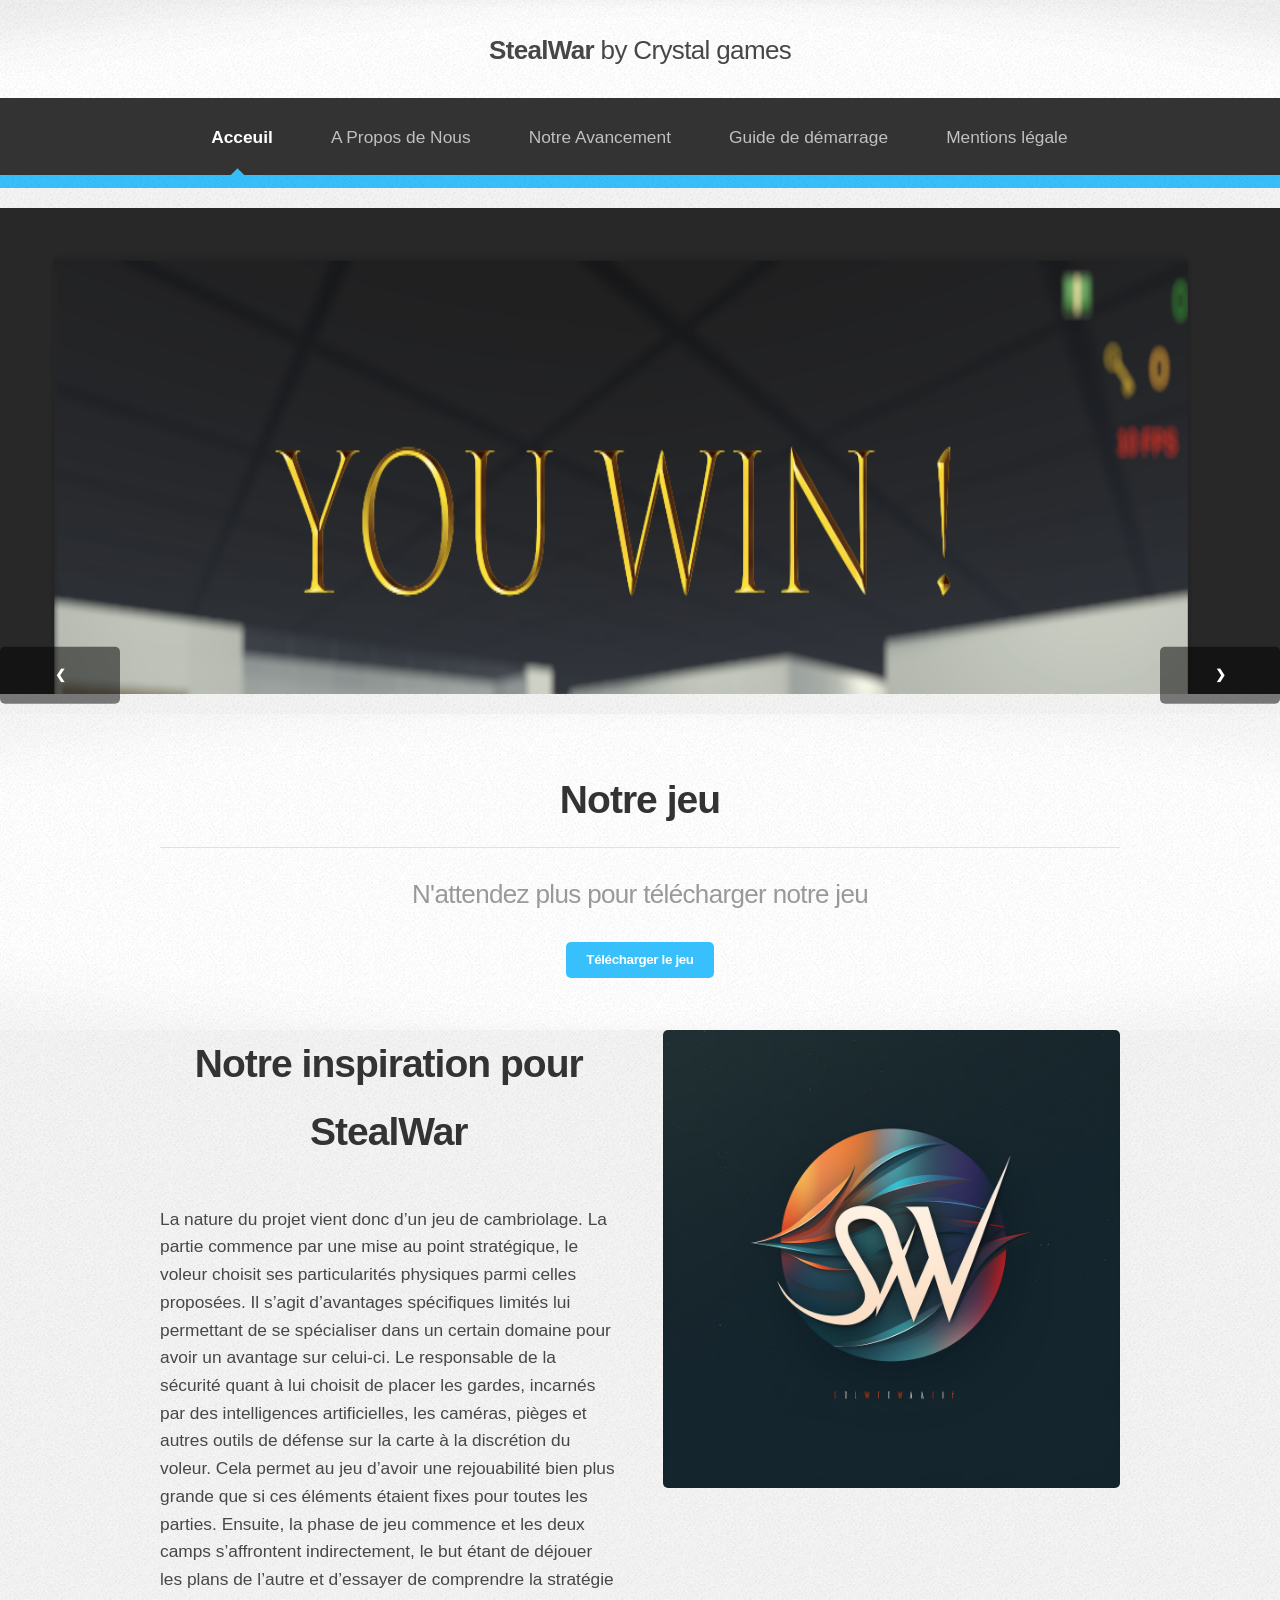
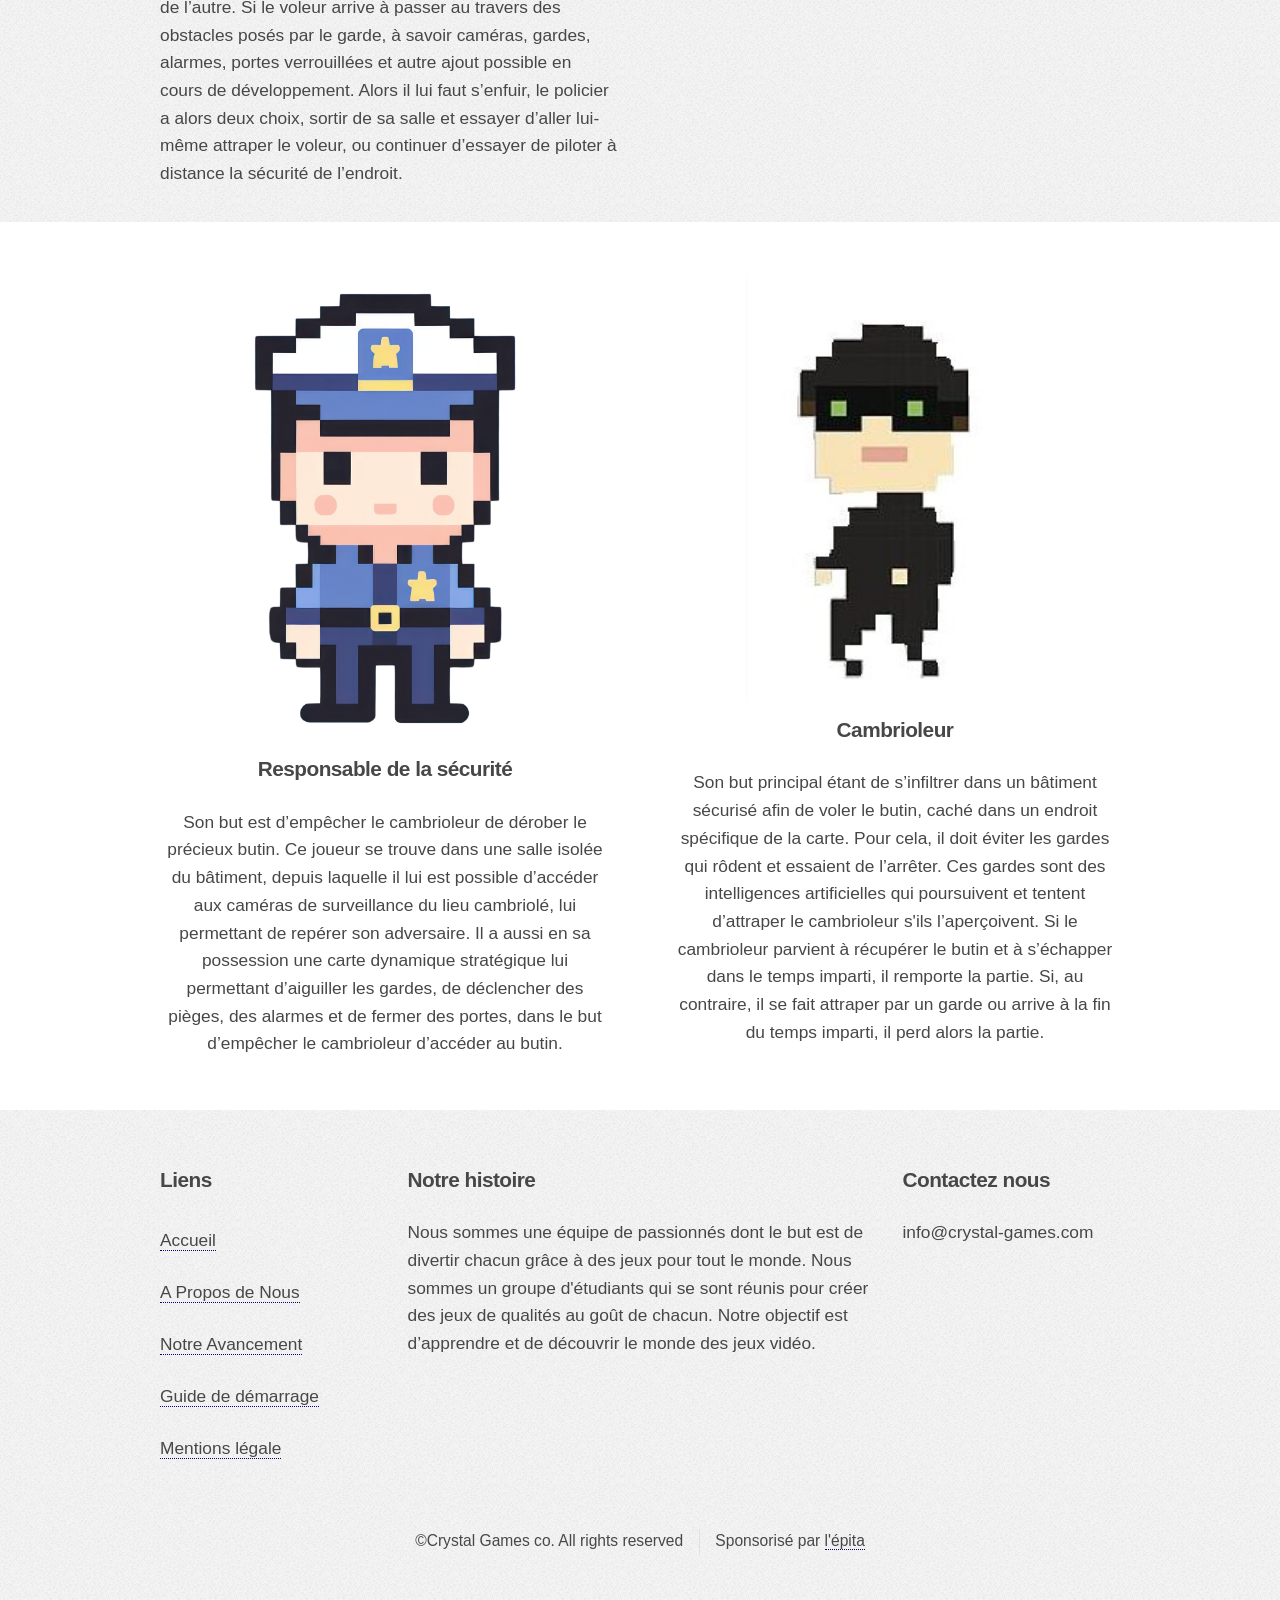
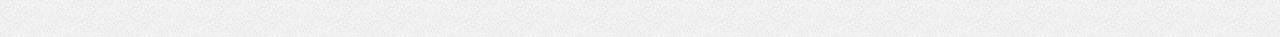
==== Site Stealwar/Site Stealwar/index.html @ a8983904 "vSoutenance2" ====
<!DOCTYPE HTML>

<html>
	<head>
		<title>Crystal Games</title>
		<meta charset="utf-8" />
		<meta name="viewport" content="width=device-width, initial-scale=1, user-scalable=no" />
		<link rel="icon" type="images/logo.png" href=" images/logo.png">
		<link rel="stylesheet" href="assets/css/main.css" />
		<style>
			img {
				width: 300px; /* Définissez la largeur de l'image */
				height: auto; /* Laissez la hauteur automatique pour conserver les proportions */
			}
		</style>
	</head>
	<body class="is-preload">
		<div id="page-wrapper">

			<!-- Header -->
				<div id="header">

					<!-- Logo -->
						<h1><a href="index.html" id="logo">StealWar <em> by Crystal games</em></a></h1>

					<!-- Nav -->
						<nav id="nav">
							<ul>
								<li class="current"><a href="index.html">Acceuil</a></li>
								<li><a href="ProposDeNous.html">A Propos de Nous</a></li>
								<li><a href="Avancement.html">Notre Avancement</a></li>
								<li><a href="Reference.html">Guide de démarrage</a></li>
								<li><a href="no-sidebar.html">Mentions légale</a></li>
							</ul>
						</nav>

				</div>

			<!-- Banner-->

					<div class="carousel">
						<div class="carousel-inner">
							<img class="carousel-item" src="images/image.png" alt="Image 1">
							<img class="carousel-item" src="images/image2.png" alt="Image 2">
							<img class="carousel-item" src="images/image3.jpeg" alt="Image 3">
							<img class="carousel-item" src="images/banner.jpg" alt="Image 4">
						</div>
						<button class="prev" onclick="prevSlide()">❮</button>
						<button class="next" onclick="nextSlide()">❯</button>
					</div>

					<script>
						let currentIndex = 0;

						function nextSlide() {
							const carousel = document.querySelector('.carousel-inner');
							const numSlides = carousel.children.length;
							currentIndex = (currentIndex + 1) % numSlides;
							carousel.style.transform = `translateX(${-currentIndex * 100}%)`;
						}

						function prevSlide() {
							const carousel = document.querySelector('.carousel-inner');
							const numSlides = carousel.children.length;
							currentIndex = (currentIndex - 1 + numSlides) % numSlides;
							carousel.style.transform = `translateX(${-currentIndex * 100}%)`;
						}
					</script>

			<!-- Gigantic Heading -->
			<section class="wrapper style2">
				<div class="container">
					<header class="major">
						<h2>Notre jeu</h2>
						<p>N'attendez plus pour télécharger notre jeu
						</p>
						<a href="https://www.mediafire.com/file/53910b0xdrhl4zc/StealWar.zip/file" download>  <!-- Ici faut mettre le chemin de notre fichier  -->
							<button type="button" title="Télécharger le jeu">
								<i class="fa fa-download"></i> Télécharger le jeu
							</button>
						</a>
					</header>
				</div>
			</section>
			<section id="one" class="main style1">
			<div class="container">
				<div class="row gtr-150">
					<div class="col-6 col-12-medium">
						<header class="major">
							<h2>Notre inspiration pour<br />
								StealWar</h2>
						</header>
						<p>La nature du projet vient donc d’un jeu de cambriolage. La partie commence par une mise au point stratégique, le voleur choisit ses particularités physiques parmi celles proposées. Il s’agit d’avantages spécifiques limités lui permettant de se spécialiser dans un certain domaine pour avoir un avantage sur celui-ci. Le responsable de la sécurité quant à lui choisit de placer les gardes, incarnés par des intelligences artificielles, les caméras, pièges et autres outils de défense sur la carte à la discrétion du voleur. Cela permet au jeu d’avoir une rejouabilité bien plus grande que si ces éléments étaient fixes pour toutes les parties. Ensuite, la phase de jeu commence et les deux camps s’affrontent indirectement, le but étant de déjouer les plans de l’autre et d’essayer de comprendre la stratégie de l’autre. Si le voleur arrive à passer au travers des obstacles posés par le garde, à savoir caméras, gardes, alarmes, portes verrouillées et autre ajout possible en cours de développement. Alors il lui faut s’enfuir, le policier a alors deux choix, sortir de sa salle et essayer d’aller lui-même attraper le voleur, ou continuer d’essayer de piloter à distance la sécurité de l’endroit.
						</p>
					</div>
					<div class="col-6 col-12-medium imp-medium">
						<span class="image fit"><img src="images/logo1.png" alt="" /></span>
					</div>
				</div>
			</div>
		</section>
			<!-- Highlights -->
				<section class="wrapper style1">
					<div class="container">
						<div class="row gtr-200">

							<section class="col-6 col-6-narrower">
								<div class="box highlight">
									<i><span class="image"><img src="images/cop.png" alt="" /></span></i>
									<h3>Responsable de la sécurité</h3>
									<p>Son but est d’empêcher le cambrioleur de dérober le précieux butin. Ce joueur se trouve dans une salle isolée du bâtiment, depuis laquelle il lui est possible d’accéder aux caméras de surveillance du lieu cambriolé, lui permettant de repérer son adversaire. Il a aussi en sa possession une carte dynamique stratégique lui permettant d’aiguiller les gardes, de déclencher des pièges, des alarmes et de fermer des portes, dans le but d’empêcher le cambrioleur d’accéder au butin.</p>
								</div>
							</section>
							<section class="col-6 col-6-narrower">
								<div class="box highlight">
									<i><span class="image"><img src="images/robber.jpg" alt="" /></span></i>
									<h3>Cambrioleur</h3>
									<p>Son but principal étant de s’infiltrer dans un bâtiment sécurisé afin de voler le butin, caché dans un endroit spécifique de la carte. Pour cela, il doit éviter les gardes qui rôdent et essaient de l’arrêter. Ces gardes sont des intelligences artificielles qui poursuivent et tentent d’attraper le cambrioleur s'ils l’aperçoivent. Si le cambrioleur parvient à récupérer le butin et à s’échapper dans le temps imparti, il remporte la partie. Si, au contraire, il se fait attraper par un garde ou arrive à la fin du temps imparti, il perd alors la partie.</p>
								</div>
							</section>
						</div>
					</div>
				</section>


			<!-- Footer -->
				<div id="footer">
					<div class="container">
						<div class="row">
							<section class="col-3 col-6-narrower col-12-mobilep">
								<h3>Liens</h3>
								<ul class="links">
									<li class="current"><a href="index.html">Accueil</a></li>
									<li><a href="ProposDeNous.html">A Propos de Nous</a></li>
									<li><a href="Avancement.html">Notre Avancement</a></li>
									<li><a href="Reference.html">Guide de démarrage</a></li>
									<li><a href="no-sidebar.html">Mentions légale</a></li>
								</ul>
							</section>
							<section class="col-6 col-12-narrower">
								<h3>Notre histoire</h3>
								<div>
									Nous sommes une équipe de passionnés dont le but est de divertir chacun grâce à des jeux pour tout le monde. Nous sommes un groupe d'étudiants qui se sont réunis pour créer des jeux de qualités au goût de chacun. Notre objectif est d’apprendre et de découvrir le monde des jeux vidéo.
								</div>
							</section>
							<section class="col-3 col-6-narrower col-12-mobilep">
								<h3>Contactez nous</h3>
								<div>
									<p2>info@crystal-games.com</p2>
								</div>
								<!-- Icons -->
								<div>
								<ul class="icons">
									<li><a href="#" class="icon brands fa-instagram"><span class="label">Instagram</span></a></li>
									<li><a href="#" class="icon brands fa-github"><span class="label">GitHub</span></a></li>
									<li><a href="#" class="icon brands fa-linkedin-in"><span class="label">LinkedIn</span></a></li>
								</ul>
								</div>
							</section>
						</div>
					</div>



					<!-- Copyright -->
						<div class="copyright">
							<ul class="menu">
								<li>&copy;Crystal Games co. All rights reserved</li><li>Sponsorisé par <a href="https://www.epita.fr/">l'épita</a></li>
							</ul>
						</div>

				</div>

		</div>

		<!-- Scripts -->
			<script src="assets/js/jquery.min.js"></script>
			<script src="assets/js/jquery.dropotron.min.js"></script>
			<script src="assets/js/browser.min.js"></script>
			<script src="assets/js/breakpoints.min.js"></script>
			<script src="assets/js/util.js"></script>
			<script src="assets/js/main.js"></script>

	</body>
</html>
---- Site Stealwar/Site Stealwar/assets/css/main.css ----
@import url("fontawesome-all.min.css");
@import url("https://fonts.googleapis.com/css?family=Source+Sans+Pro:300,300italic,600,600italic");

/*
	Arcana by HTML5 UP
	html5up.net | @ajlkn
	Free for personal and commercial use under the CCA 3.0 license (html5up.net/license)
*/

html, body, div, span, applet, object,
iframe, h1, h2, h3, h4, h5, h6, p, blockquote,
pre, a, abbr, acronym, address, big, cite,
code, del, dfn, em, img, ins, kbd, q, s, samp,
small, strike, strong, sub, sup, tt, var, b,
u, i, center, dl, dt, dd, ol, ul, li, fieldset,
form, label, legend, table, caption, tbody,
tfoot, thead, tr, th, td, article, aside,
canvas, details, embed, figure, figcaption,
footer, header, hgroup, menu, nav, output, ruby,
section, summary, time, mark, audio, video {
	margin: 0;
	padding: 0;
	border: 0;
	font-size: 100%;
	font: inherit;
	vertical-align: baseline;}

article, aside, details, figcaption, figure,
footer, header, hgroup, menu, nav, section {
	display: block;}

body {
	line-height: 1;
}

ol, ul {
	list-style: none;
}

blockquote, q {
	quotes: none;
}

	blockquote:before, blockquote:after, q:before, q:after {
		content: '';
		content: none;
	}

table {
	border-collapse: collapse;
	border-spacing: 0;
}

body {
	-webkit-text-size-adjust: none;
}

mark {
	background-color: transparent;
	color: inherit;
}

input::-moz-focus-inner {
	border: 0;
	padding: 0;
}

input, select, textarea {
	-moz-appearance: none;
	-webkit-appearance: none;
	-ms-appearance: none;
	appearance: none;
}

/* Basic */

	html {
		box-sizing: border-box;
	}

	*, *:before, *:after {
		box-sizing: inherit;
	}

	body {
		background: #f7f7f7 url("images/bg01.png");
	}

		body.is-preload *, body.is-preload *:before, body.is-preload *:after {
			-moz-animation: none !important;
			-webkit-animation: none !important;
			-ms-animation: none !important;
			animation: none !important;
			-moz-transition: none !important;
			-webkit-transition: none !important;
			-ms-transition: none !important;
			transition: none !important;
		}

	body, input, select, textarea {
		color: #474747;
		font-family: 'Source Sans Pro', sans-serif;
		font-size: 16pt;
		font-weight: 300;
		line-height: 1.65em;
	}

	a {
		-moz-transition: color 0.2s ease-in-out, border-color 0.2s ease-in-out, opacity 0.2s ease-in-out;
		-webkit-transition: color 0.2s ease-in-out, border-color 0.2s ease-in-out, opacity 0.2s ease-in-out;
		-ms-transition: color 0.2s ease-in-out, border-color 0.2s ease-in-out, opacity 0.2s ease-in-out;
		transition: color 0.2s ease-in-out, border-color 0.2s ease-in-out, opacity 0.2s ease-in-out;
		color: #37c0fb;
		text-decoration: none;
		border-bottom: dotted 1px;
	}

		a:hover {
			color: #37c0fb;
			border-bottom-color: transparent;
		}

	strong, b {
		font-weight: 600;
	}

	em, i {
		font-style: italic;
	}

	p, ul, ol, dl, table, blockquote {
		margin: 0 0 2em 0;
	}

	h1, h2, h3, h4, h5, h6 {
		color: inherit;
		font-weight: 600;
		line-height: 1.75em;
		margin-bottom: 1em;
	}

		h1 a, h2 a, h3 a, h4 a, h5 a, h6 a {
			color: inherit;
			text-decoration: none;
		}

		h1 em, h2 em, h3 em, h4 em, h5 em, h6 em {
			font-style: normal;
			font-weight: 300;
		}

	h2 {
		font-size: 1.75em;
		letter-spacing: -0.025em;
	}

	h3 {
		font-size: 1.2em;
		letter-spacing: -0.025em;
	}

	sub {
		font-size: 0.8em;
		position: relative;
		top: 0.5em;
	}

	sup {
		font-size: 0.8em;
		position: relative;
		top: -0.5em;
	}

	hr {
		border-top: solid 1px #e0e0e0;
		border: 0;
		margin-bottom: 1.5em;
	}

	blockquote {
		border-left: solid 0.5em #e0e0e0;
		font-style: italic;
		padding: 1em 0 1em 2em;
	}

/* Container */

	.container {
		margin: 0 auto;
		max-width: 100%;
		width: 1400px;
	}

		@media screen and (max-width: 1680px) {

			.container {
				width: 1200px;
			}

		}

		@media screen and (max-width: 1280px) {

			.container {
				width: 960px;
			}

		}

		@media screen and (max-width: 980px) {

			.container {
				width: 95%;
			}

		}

		@media screen and (max-width: 840px) {

			.container {
				width: 95%;
			}

		}

		@media screen and (max-width: 736px) {

			.container {
				width: 90%;
			}

		}

		@media screen and (max-width: 480px) {

			.container {
				width: 100%;
			}

		}

/* Row */

	.row {
		display: flex;
		flex-wrap: wrap;
		box-sizing: border-box;
		align-items: stretch;
	}

		.row > * {
			box-sizing: border-box;
		}

		.row.gtr-uniform > * > :last-child {
			margin-bottom: 0;
		}

		.row.aln-left {
			justify-content: flex-start;
		}

		.row.aln-center {
			justify-content: center;
		}

		.row.aln-right {
			justify-content: flex-end;
		}

		.row.aln-top {
			align-items: flex-start;
		}

		.row.aln-middle {
			align-items: center;
		}

		.row.aln-bottom {
			align-items: flex-end;
		}

		.row > .imp {
			order: -1;
		}

		.row > .col-1 {
			width: 8.33333%;
		}

		.row > .off-1 {
			margin-left: 8.33333%;
		}

		.row > .col-2 {
			width: 16.66667%;
		}

		.row > .off-2 {
			margin-left: 16.66667%;
		}

		.row > .col-3 {
			width: 25%;
		}

		.row > .off-3 {
			margin-left: 25%;
		}

		.row > .col-4 {
			width: 33.33333%;
		}

		.row > .off-4 {
			margin-left: 33.33333%;
		}

		.row > .col-5 {
			width: 41.66667%;
		}

		.row > .off-5 {
			margin-left: 41.66667%;
		}

		.row > .col-6 {
			width: 50%;
		}

		.row > .off-6 {
			margin-left: 50%;
		}

		.row > .col-7 {
			width: 58.33333%;
		}

		.row > .off-7 {
			margin-left: 58.33333%;
		}

		.row > .col-8 {
			width: 66.66667%;
		}

		.row > .off-8 {
			margin-left: 66.66667%;
		}

		.row > .col-9 {
			width: 75%;
		}

		.row > .off-9 {
			margin-left: 75%;
		}

		.row > .col-10 {
			width: 83.33333%;
		}

		.row > .off-10 {
			margin-left: 83.33333%;
		}

		.row > .col-11 {
			width: 91.66667%;
		}

		.row > .off-11 {
			margin-left: 91.66667%;
		}

		.row > .col-12 {
			width: 100%;
		}

		.row > .off-12 {
			margin-left: 100%;
		}

		.row.gtr-0 {
			margin-top: 0px;
			margin-left: 0px;
		}

			.row.gtr-0 > * {
				padding: 0px 0 0 0px;
			}

			.row.gtr-0.gtr-uniform {
				margin-top: 0px;
			}

				.row.gtr-0.gtr-uniform > * {
					padding-top: 0px;
				}

		.row.gtr-25 {
			margin-top: -12.5px;
			margin-left: -12.5px;
		}

			.row.gtr-25 > * {
				padding: 12.5px 0 0 12.5px;
			}

			.row.gtr-25.gtr-uniform {
				margin-top: -12.5px;
			}

				.row.gtr-25.gtr-uniform > * {
					padding-top: 12.5px;
				}

		.row.gtr-50 {
			margin-top: -25px;
			margin-left: -25px;
		}

			.row.gtr-50 > * {
				padding: 25px 0 0 25px;
			}

			.row.gtr-50.gtr-uniform {
				margin-top: -25px;
			}

				.row.gtr-50.gtr-uniform > * {
					padding-top: 25px;
				}

		.row {
			margin-top: -50px;
			margin-left: -50px;
		}

			.row > * {
				padding: 50px 0 0 50px;
			}

			.row.gtr-uniform {
				margin-top: -50px;
			}

				.row.gtr-uniform > * {
					padding-top: 50px;
				}

		.row.gtr-150 {
			margin-top: -75px;
			margin-left: -75px;
		}

			.row.gtr-150 > * {
				padding: 75px 0 0 75px;
			}

			.row.gtr-150.gtr-uniform {
				margin-top: -75px;
			}

				.row.gtr-150.gtr-uniform > * {
					padding-top: 75px;
				}

		.row.gtr-200 {
			margin-top: -100px;
			margin-left: -100px;
		}

			.row.gtr-200 > * {
				padding: 100px 0 0 100px;
			}

			.row.gtr-200.gtr-uniform {
				margin-top: -100px;
			}

				.row.gtr-200.gtr-uniform > * {
					padding-top: 100px;
				}

		@media screen and (max-width: 1680px) {

			.row {
				display: flex;
				flex-wrap: wrap;
				box-sizing: border-box;
				align-items: stretch;
			}

				.row > * {
					box-sizing: border-box;
				}

				.row.gtr-uniform > * > :last-child {
					margin-bottom: 0;
				}

				.row.aln-left {
					justify-content: flex-start;
				}

				.row.aln-center {
					justify-content: center;
				}

				.row.aln-right {
					justify-content: flex-end;
				}

				.row.aln-top {
					align-items: flex-start;
				}

				.row.aln-middle {
					align-items: center;
				}

				.row.aln-bottom {
					align-items: flex-end;
				}

				.row > .imp-wide {
					order: -1;
				}

				.row > .col-1-wide {
					width: 8.33333%;
				}

				.row > .off-1-wide {
					margin-left: 8.33333%;
				}

				.row > .col-2-wide {
					width: 16.66667%;
				}

				.row > .off-2-wide {
					margin-left: 16.66667%;
				}

				.row > .col-3-wide {
					width: 25%;
				}

				.row > .off-3-wide {
					margin-left: 25%;
				}

				.row > .col-4-wide {
					width: 33.33333%;
				}

				.row > .off-4-wide {
					margin-left: 33.33333%;
				}

				.row > .col-5-wide {
					width: 41.66667%;
				}

				.row > .off-5-wide {
					margin-left: 41.66667%;
				}

				.row > .col-6-wide {
					width: 50%;
				}

				.row > .off-6-wide {
					margin-left: 50%;
				}

				.row > .col-7-wide {
					width: 58.33333%;
				}

				.row > .off-7-wide {
					margin-left: 58.33333%;
				}

				.row > .col-8-wide {
					width: 66.66667%;
				}

				.row > .off-8-wide {
					margin-left: 66.66667%;
				}

				.row > .col-9-wide {
					width: 75%;
				}

				.row > .off-9-wide {
					margin-left: 75%;
				}

				.row > .col-10-wide {
					width: 83.33333%;
				}

				.row > .off-10-wide {
					margin-left: 83.33333%;
				}

				.row > .col-11-wide {
					width: 91.66667%;
				}

				.row > .off-11-wide {
					margin-left: 91.66667%;
				}

				.row > .col-12-wide {
					width: 100%;
				}

				.row > .off-12-wide {
					margin-left: 100%;
				}

				.row.gtr-0 {
					margin-top: 0px;
					margin-left: 0px;
				}

					.row.gtr-0 > * {
						padding: 0px 0 0 0px;
					}

					.row.gtr-0.gtr-uniform {
						margin-top: 0px;
					}

						.row.gtr-0.gtr-uniform > * {
							padding-top: 0px;
						}

				.row.gtr-25 {
					margin-top: -10px;
					margin-left: -10px;
				}

					.row.gtr-25 > * {
						padding: 10px 0 0 10px;
					}

					.row.gtr-25.gtr-uniform {
						margin-top: -10px;
					}

						.row.gtr-25.gtr-uniform > * {
							padding-top: 10px;
						}

				.row.gtr-50 {
					margin-top: -20px;
					margin-left: -20px;
				}

					.row.gtr-50 > * {
						padding: 20px 0 0 20px;
					}

					.row.gtr-50.gtr-uniform {
						margin-top: -20px;
					}

						.row.gtr-50.gtr-uniform > * {
							padding-top: 20px;
						}

				.row {
					margin-top: -40px;
					margin-left: -40px;
				}

					.row > * {
						padding: 40px 0 0 40px;
					}

					.row.gtr-uniform {
						margin-top: -40px;
					}

						.row.gtr-uniform > * {
							padding-top: 40px;
						}

				.row.gtr-150 {
					margin-top: -60px;
					margin-left: -60px;
				}

					.row.gtr-150 > * {
						padding: 60px 0 0 60px;
					}

					.row.gtr-150.gtr-uniform {
						margin-top: -60px;
					}

						.row.gtr-150.gtr-uniform > * {
							padding-top: 60px;
						}

				.row.gtr-200 {
					margin-top: -80px;
					margin-left: -80px;
				}

					.row.gtr-200 > * {
						padding: 80px 0 0 80px;
					}

					.row.gtr-200.gtr-uniform {
						margin-top: -80px;
					}

						.row.gtr-200.gtr-uniform > * {
							padding-top: 80px;
						}

		}

		@media screen and (max-width: 1280px) {

			.row {
				display: flex;
				flex-wrap: wrap;
				box-sizing: border-box;
				align-items: stretch;
			}

				.row > * {
					box-sizing: border-box;
				}

				.row.gtr-uniform > * > :last-child {
					margin-bottom: 0;
				}

				.row.aln-left {
					justify-content: flex-start;
				}

				.row.aln-center {
					justify-content: center;
				}

				.row.aln-right {
					justify-content: flex-end;
				}

				.row.aln-top {
					align-items: flex-start;
				}

				.row.aln-middle {
					align-items: center;
				}

				.row.aln-bottom {
					align-items: flex-end;
				}

				.row > .imp-normal {
					order: -1;
				}

				.row > .col-1-normal {
					width: 8.33333%;
				}

				.row > .off-1-normal {
					margin-left: 8.33333%;
				}

				.row > .col-2-normal {
					width: 16.66667%;
				}

				.row > .off-2-normal {
					margin-left: 16.66667%;
				}

				.row > .col-3-normal {
					width: 25%;
				}

				.row > .off-3-normal {
					margin-left: 25%;
				}

				.row > .col-4-normal {
					width: 33.33333%;
				}

				.row > .off-4-normal {
					margin-left: 33.33333%;
				}

				.row > .col-5-normal {
					width: 41.66667%;
				}

				.row > .off-5-normal {
					margin-left: 41.66667%;
				}

				.row > .col-6-normal {
					width: 50%;
				}

				.row > .off-6-normal {
					margin-left: 50%;
				}

				.row > .col-7-normal {
					width: 58.33333%;
				}

				.row > .off-7-normal {
					margin-left: 58.33333%;
				}

				.row > .col-8-normal {
					width: 66.66667%;
				}

				.row > .off-8-normal {
					margin-left: 66.66667%;
				}

				.row > .col-9-normal {
					width: 75%;
				}

				.row > .off-9-normal {
					margin-left: 75%;
				}

				.row > .col-10-normal {
					width: 83.33333%;
				}

				.row > .off-10-normal {
					margin-left: 83.33333%;
				}

				.row > .col-11-normal {
					width: 91.66667%;
				}

				.row > .off-11-normal {
					margin-left: 91.66667%;
				}

				.row > .col-12-normal {
					width: 100%;
				}

				.row > .off-12-normal {
					margin-left: 100%;
				}

				.row.gtr-0 {
					margin-top: 0px;
					margin-left: 0px;
				}

					.row.gtr-0 > * {
						padding: 0px 0 0 0px;
					}

					.row.gtr-0.gtr-uniform {
						margin-top: 0px;
					}

						.row.gtr-0.gtr-uniform > * {
							padding-top: 0px;
						}

				.row.gtr-25 {
					margin-top: -7.5px;
					margin-left: -7.5px;
				}

					.row.gtr-25 > * {
						padding: 7.5px 0 0 7.5px;
					}

					.row.gtr-25.gtr-uniform {
						margin-top: -7.5px;
					}

						.row.gtr-25.gtr-uniform > * {
							padding-top: 7.5px;
						}

				.row.gtr-50 {
					margin-top: -15px;
					margin-left: -15px;
				}

					.row.gtr-50 > * {
						padding: 15px 0 0 15px;
					}

					.row.gtr-50.gtr-uniform {
						margin-top: -15px;
					}

						.row.gtr-50.gtr-uniform > * {
							padding-top: 15px;
						}

				.row {
					margin-top: -30px;
					margin-left: -30px;
				}

					.row > * {
						padding: 30px 0 0 30px;
					}

					.row.gtr-uniform {
						margin-top: -30px;
					}

						.row.gtr-uniform > * {
							padding-top: 30px;
						}

				.row.gtr-150 {
					margin-top: -45px;
					margin-left: -45px;
				}

					.row.gtr-150 > * {
						padding: 45px 0 0 45px;
					}

					.row.gtr-150.gtr-uniform {
						margin-top: -45px;
					}

						.row.gtr-150.gtr-uniform > * {
							padding-top: 45px;
						}

				.row.gtr-200 {
					margin-top: -60px;
					margin-left: -60px;
				}

					.row.gtr-200 > * {
						padding: 60px 0 0 60px;
					}

					.row.gtr-200.gtr-uniform {
						margin-top: -60px;
					}

						.row.gtr-200.gtr-uniform > * {
							padding-top: 60px;
						}

		}

		@media screen and (max-width: 980px) {

			.row {
				display: flex;
				flex-wrap: wrap;
				box-sizing: border-box;
				align-items: stretch;
			}

				.row > * {
					box-sizing: border-box;
				}

				.row.gtr-uniform > * > :last-child {
					margin-bottom: 0;
				}

				.row.aln-left {
					justify-content: flex-start;
				}

				.row.aln-center {
					justify-content: center;
				}

				.row.aln-right {
					justify-content: flex-end;
				}

				.row.aln-top {
					align-items: flex-start;
				}

				.row.aln-middle {
					align-items: center;
				}

				.row.aln-bottom {
					align-items: flex-end;
				}

				.row > .imp-narrow {
					order: -1;
				}

				.row > .col-1-narrow {
					width: 8.33333%;
				}

				.row > .off-1-narrow {
					margin-left: 8.33333%;
				}

				.row > .col-2-narrow {
					width: 16.66667%;
				}

				.row > .off-2-narrow {
					margin-left: 16.66667%;
				}

				.row > .col-3-narrow {
					width: 25%;
				}

				.row > .off-3-narrow {
					margin-left: 25%;
				}

				.row > .col-4-narrow {
					width: 33.33333%;
				}

				.row > .off-4-narrow {
					margin-left: 33.33333%;
				}

				.row > .col-5-narrow {
					width: 41.66667%;
				}

				.row > .off-5-narrow {
					margin-left: 41.66667%;
				}

				.row > .col-6-narrow {
					width: 50%;
				}

				.row > .off-6-narrow {
					margin-left: 50%;
				}

				.row > .col-7-narrow {
					width: 58.33333%;
				}

				.row > .off-7-narrow {
					margin-left: 58.33333%;
				}

				.row > .col-8-narrow {
					width: 66.66667%;
				}

				.row > .off-8-narrow {
					margin-left: 66.66667%;
				}

				.row > .col-9-narrow {
					width: 75%;
				}

				.row > .off-9-narrow {
					margin-left: 75%;
				}

				.row > .col-10-narrow {
					width: 83.33333%;
				}

				.row > .off-10-narrow {
					margin-left: 83.33333%;
				}

				.row > .col-11-narrow {
					width: 91.66667%;
				}

				.row > .off-11-narrow {
					margin-left: 91.66667%;
				}

				.row > .col-12-narrow {
					width: 100%;
				}

				.row > .off-12-narrow {
					margin-left: 100%;
				}

				.row.gtr-0 {
					margin-top: 0px;
					margin-left: 0px;
				}

					.row.gtr-0 > * {
						padding: 0px 0 0 0px;
					}

					.row.gtr-0.gtr-uniform {
						margin-top: 0px;
					}

						.row.gtr-0.gtr-uniform > * {
							padding-top: 0px;
						}

				.row.gtr-25 {
					margin-top: -7.5px;
					margin-left: -7.5px;
				}

					.row.gtr-25 > * {
						padding: 7.5px 0 0 7.5px;
					}

					.row.gtr-25.gtr-uniform {
						margin-top: -7.5px;
					}

						.row.gtr-25.gtr-uniform > * {
							padding-top: 7.5px;
						}

				.row.gtr-50 {
					margin-top: -15px;
					margin-left: -15px;
				}

					.row.gtr-50 > * {
						padding: 15px 0 0 15px;
					}

					.row.gtr-50.gtr-uniform {
						margin-top: -15px;
					}

						.row.gtr-50.gtr-uniform > * {
							padding-top: 15px;
						}

				.row {
					margin-top: -30px;
					margin-left: -30px;
				}

					.row > * {
						padding: 30px 0 0 30px;
					}

					.row.gtr-uniform {
						margin-top: -30px;
					}

						.row.gtr-uniform > * {
							padding-top: 30px;
						}

				.row.gtr-150 {
					margin-top: -45px;
					margin-left: -45px;
				}

					.row.gtr-150 > * {
						padding: 45px 0 0 45px;
					}

					.row.gtr-150.gtr-uniform {
						margin-top: -45px;
					}

						.row.gtr-150.gtr-uniform > * {
							padding-top: 45px;
						}

				.row.gtr-200 {
					margin-top: -60px;
					margin-left: -60px;
				}

					.row.gtr-200 > * {
						padding: 60px 0 0 60px;
					}

					.row.gtr-200.gtr-uniform {
						margin-top: -60px;
					}

						.row.gtr-200.gtr-uniform > * {
							padding-top: 60px;
						}

		}

		@media screen and (max-width: 840px) {

			.row {
				display: flex;
				flex-wrap: wrap;
				box-sizing: border-box;
				align-items: stretch;
			}

				.row > * {
					box-sizing: border-box;
				}

				.row.gtr-uniform > * > :last-child {
					margin-bottom: 0;
				}

				.row.aln-left {
					justify-content: flex-start;
				}

				.row.aln-center {
					justify-content: center;
				}

				.row.aln-right {
					justify-content: flex-end;
				}

				.row.aln-top {
					align-items: flex-start;
				}

				.row.aln-middle {
					align-items: center;
				}

				.row.aln-bottom {
					align-items: flex-end;
				}

				.row > .imp-narrower {
					order: -1;
				}

				.row > .col-1-narrower {
					width: 8.33333%;
				}

				.row > .off-1-narrower {
					margin-left: 8.33333%;
				}

				.row > .col-2-narrower {
					width: 16.66667%;
				}

				.row > .off-2-narrower {
					margin-left: 16.66667%;
				}

				.row > .col-3-narrower {
					width: 25%;
				}

				.row > .off-3-narrower {
					margin-left: 25%;
				}

				.row > .col-4-narrower {
					width: 33.33333%;
				}

				.row > .off-4-narrower {
					margin-left: 33.33333%;
				}

				.row > .col-5-narrower {
					width: 41.66667%;
				}

				.row > .off-5-narrower {
					margin-left: 41.66667%;
				}

				.row > .col-6-narrower {
					width: 50%;
				}

				.row > .off-6-narrower {
					margin-left: 50%;
				}

				.row > .col-7-narrower {
					width: 58.33333%;
				}

				.row > .off-7-narrower {
					margin-left: 58.33333%;
				}

				.row > .col-8-narrower {
					width: 66.66667%;
				}

				.row > .off-8-narrower {
					margin-left: 66.66667%;
				}

				.row > .col-9-narrower {
					width: 75%;
				}

				.row > .off-9-narrower {
					margin-left: 75%;
				}

				.row > .col-10-narrower {
					width: 83.33333%;
				}

				.row > .off-10-narrower {
					margin-left: 83.33333%;
				}

				.row > .col-11-narrower {
					width: 91.66667%;
				}

				.row > .off-11-narrower {
					margin-left: 91.66667%;
				}

				.row > .col-12-narrower {
					width: 100%;
				}

				.row > .off-12-narrower {
					margin-left: 100%;
				}

				.row.gtr-0 {
					margin-top: 0px;
					margin-left: 0px;
				}

					.row.gtr-0 > * {
						padding: 0px 0 0 0px;
					}

					.row.gtr-0.gtr-uniform {
						margin-top: 0px;
					}

						.row.gtr-0.gtr-uniform > * {
							padding-top: 0px;
						}

				.row.gtr-25 {
					margin-top: -7.5px;
					margin-left: -7.5px;
				}

					.row.gtr-25 > * {
						padding: 7.5px 0 0 7.5px;
					}

					.row.gtr-25.gtr-uniform {
						margin-top: -7.5px;
					}

						.row.gtr-25.gtr-uniform > * {
							padding-top: 7.5px;
						}

				.row.gtr-50 {
					margin-top: -15px;
					margin-left: -15px;
				}

					.row.gtr-50 > * {
						padding: 15px 0 0 15px;
					}

					.row.gtr-50.gtr-uniform {
						margin-top: -15px;
					}

						.row.gtr-50.gtr-uniform > * {
							padding-top: 15px;
						}

				.row {
					margin-top: -30px;
					margin-left: -30px;
				}

					.row > * {
						padding: 30px 0 0 30px;
					}

					.row.gtr-uniform {
						margin-top: -30px;
					}

						.row.gtr-uniform > * {
							padding-top: 30px;
						}

				.row.gtr-150 {
					margin-top: -45px;
					margin-left: -45px;
				}

					.row.gtr-150 > * {
						padding: 45px 0 0 45px;
					}

					.row.gtr-150.gtr-uniform {
						margin-top: -45px;
					}

						.row.gtr-150.gtr-uniform > * {
							padding-top: 45px;
						}

				.row.gtr-200 {
					margin-top: -60px;
					margin-left: -60px;
				}

					.row.gtr-200 > * {
						padding: 60px 0 0 60px;
					}

					.row.gtr-200.gtr-uniform {
						margin-top: -60px;
					}

						.row.gtr-200.gtr-uniform > * {
							padding-top: 60px;
						}

		}

		@media screen and (max-width: 736px) {

			.row {
				display: flex;
				flex-wrap: wrap;
				box-sizing: border-box;
				align-items: stretch;
			}

				.row > * {
					box-sizing: border-box;
				}

				.row.gtr-uniform > * > :last-child {
					margin-bottom: 0;
				}

				.row.aln-left {
					justify-content: flex-start;
				}

				.row.aln-center {
					justify-content: center;
				}

				.row.aln-right {
					justify-content: flex-end;
				}

				.row.aln-top {
					align-items: flex-start;
				}

				.row.aln-middle {
					align-items: center;
				}

				.row.aln-bottom {
					align-items: flex-end;
				}

				.row > .imp-mobile {
					order: -1;
				}

				.row > .col-1-mobile {
					width: 8.33333%;
				}

				.row > .off-1-mobile {
					margin-left: 8.33333%;
				}

				.row > .col-2-mobile {
					width: 16.66667%;
				}

				.row > .off-2-mobile {
					margin-left: 16.66667%;
				}

				.row > .col-3-mobile {
					width: 25%;
				}

				.row > .off-3-mobile {
					margin-left: 25%;
				}

				.row > .col-4-mobile {
					width: 33.33333%;
				}

				.row > .off-4-mobile {
					margin-left: 33.33333%;
				}

				.row > .col-5-mobile {
					width: 41.66667%;
				}

				.row > .off-5-mobile {
					margin-left: 41.66667%;
				}

				.row > .col-6-mobile {
					width: 50%;
				}

				.row > .off-6-mobile {
					margin-left: 50%;
				}

				.row > .col-7-mobile {
					width: 58.33333%;
				}

				.row > .off-7-mobile {
					margin-left: 58.33333%;
				}

				.row > .col-8-mobile {
					width: 66.66667%;
				}

				.row > .off-8-mobile {
					margin-left: 66.66667%;
				}

				.row > .col-9-mobile {
					width: 75%;
				}

				.row > .off-9-mobile {
					margin-left: 75%;
				}

				.row > .col-10-mobile {
					width: 83.33333%;
				}

				.row > .off-10-mobile {
					margin-left: 83.33333%;
				}

				.row > .col-11-mobile {
					width: 91.66667%;
				}

				.row > .off-11-mobile {
					margin-left: 91.66667%;
				}

				.row > .col-12-mobile {
					width: 100%;
				}

				.row > .off-12-mobile {
					margin-left: 100%;
				}

				.row.gtr-0 {
					margin-top: 0px;
					margin-left: 0px;
				}

					.row.gtr-0 > * {
						padding: 0px 0 0 0px;
					}

					.row.gtr-0.gtr-uniform {
						margin-top: 0px;
					}

						.row.gtr-0.gtr-uniform > * {
							padding-top: 0px;
						}

				.row.gtr-25 {
					margin-top: -5px;
					margin-left: -5px;
				}

					.row.gtr-25 > * {
						padding: 5px 0 0 5px;
					}

					.row.gtr-25.gtr-uniform {
						margin-top: -5px;
					}

						.row.gtr-25.gtr-uniform > * {
							padding-top: 5px;
						}

				.row.gtr-50 {
					margin-top: -10px;
					margin-left: -10px;
				}

					.row.gtr-50 > * {
						padding: 10px 0 0 10px;
					}

					.row.gtr-50.gtr-uniform {
						margin-top: -10px;
					}

						.row.gtr-50.gtr-uniform > * {
							padding-top: 10px;
						}

				.row {
					margin-top: -20px;
					margin-left: -20px;
				}

					.row > * {
						padding: 20px 0 0 20px;
					}

					.row.gtr-uniform {
						margin-top: -20px;
					}

						.row.gtr-uniform > * {
							padding-top: 20px;
						}

				.row.gtr-150 {
					margin-top: -30px;
					margin-left: -30px;
				}

					.row.gtr-150 > * {
						padding: 30px 0 0 30px;
					}

					.row.gtr-150.gtr-uniform {
						margin-top: -30px;
					}

						.row.gtr-150.gtr-uniform > * {
							padding-top: 30px;
						}

				.row.gtr-200 {
					margin-top: -40px;
					margin-left: -40px;
				}

					.row.gtr-200 > * {
						padding: 40px 0 0 40px;
					}

					.row.gtr-200.gtr-uniform {
						margin-top: -40px;
					}

						.row.gtr-200.gtr-uniform > * {
							padding-top: 40px;
						}

		}

		@media screen and (max-width: 480px) {

			.row {
				display: flex;
				flex-wrap: wrap;
				box-sizing: border-box;
				align-items: stretch;
			}

				.row > * {
					box-sizing: border-box;
				}

				.row.gtr-uniform > * > :last-child {
					margin-bottom: 0;
				}

				.row.aln-left {
					justify-content: flex-start;
				}

				.row.aln-center {
					justify-content: center;
				}

				.row.aln-right {
					justify-content: flex-end;
				}

				.row.aln-top {
					align-items: flex-start;
				}

				.row.aln-middle {
					align-items: center;
				}

				.row.aln-bottom {
					align-items: flex-end;
				}

				.row > .imp-mobilep {
					order: -1;
				}

				.row > .col-1-mobilep {
					width: 8.33333%;
				}

				.row > .off-1-mobilep {
					margin-left: 8.33333%;
				}

				.row > .col-2-mobilep {
					width: 16.66667%;
				}

				.row > .off-2-mobilep {
					margin-left: 16.66667%;
				}

				.row > .col-3-mobilep {
					width: 25%;
				}

				.row > .off-3-mobilep {
					margin-left: 25%;
				}

				.row > .col-4-mobilep {
					width: 33.33333%;
				}

				.row > .off-4-mobilep {
					margin-left: 33.33333%;
				}

				.row > .col-5-mobilep {
					width: 41.66667%;
				}

				.row > .off-5-mobilep {
					margin-left: 41.66667%;
				}

				.row > .col-6-mobilep {
					width: 50%;
				}

				.row > .off-6-mobilep {
					margin-left: 50%;
				}

				.row > .col-7-mobilep {
					width: 58.33333%;
				}

				.row > .off-7-mobilep {
					margin-left: 58.33333%;
				}

				.row > .col-8-mobilep {
					width: 66.66667%;
				}

				.row > .off-8-mobilep {
					margin-left: 66.66667%;
				}

				.row > .col-9-mobilep {
					width: 75%;
				}

				.row > .off-9-mobilep {
					margin-left: 75%;
				}

				.row > .col-10-mobilep {
					width: 83.33333%;
				}

				.row > .off-10-mobilep {
					margin-left: 83.33333%;
				}

				.row > .col-11-mobilep {
					width: 91.66667%;
				}

				.row > .off-11-mobilep {
					margin-left: 91.66667%;
				}

				.row > .col-12-mobilep {
					width: 100%;
				}

				.row > .off-12-mobilep {
					margin-left: 100%;
				}

				.row.gtr-0 {
					margin-top: 0px;
					margin-left: 0px;
				}

					.row.gtr-0 > * {
						padding: 0px 0 0 0px;
					}

					.row.gtr-0.gtr-uniform {
						margin-top: 0px;
					}

						.row.gtr-0.gtr-uniform > * {
							padding-top: 0px;
						}

				.row.gtr-25 {
					margin-top: -5px;
					margin-left: -5px;
				}

					.row.gtr-25 > * {
						padding: 5px 0 0 5px;
					}

					.row.gtr-25.gtr-uniform {
						margin-top: -5px;
					}

						.row.gtr-25.gtr-uniform > * {
							padding-top: 5px;
						}

				.row.gtr-50 {
					margin-top: -10px;
					margin-left: -10px;
				}

					.row.gtr-50 > * {
						padding: 10px 0 0 10px;
					}

					.row.gtr-50.gtr-uniform {
						margin-top: -10px;
					}

						.row.gtr-50.gtr-uniform > * {
							padding-top: 10px;
						}

				.row {
					margin-top: -20px;
					margin-left: -20px;
				}

					.row > * {
						padding: 20px 0 0 20px;
					}

					.row.gtr-uniform {
						margin-top: -20px;
					}

						.row.gtr-uniform > * {
							padding-top: 20px;
						}

				.row.gtr-150 {
					margin-top: -30px;
					margin-left: -30px;
				}

					.row.gtr-150 > * {
						padding: 30px 0 0 30px;
					}

					.row.gtr-150.gtr-uniform {
						margin-top: -30px;
					}

						.row.gtr-150.gtr-uniform > * {
							padding-top: 30px;
						}

				.row.gtr-200 {
					margin-top: -40px;
					margin-left: -40px;
				}

					.row.gtr-200 > * {
						padding: 40px 0 0 40px;
					}

					.row.gtr-200.gtr-uniform {
						margin-top: -40px;
					}

						.row.gtr-200.gtr-uniform > * {
							padding-top: 40px;
						}

		}

/* Section/Article */

	section.special, article.special {
		text-align: center;
	}

	header p {
		color: #999;
		font-size: 1.25em;
		position: relative;
		margin-top: -1.25em;
		margin-bottom: 2.25em;
	}

	header.major {
		text-align: center;
		margin: 0 0 2em 0;
	}

		header.major h2 {
			font-size: 2.25em;
		}

		header.major p {
			position: relative;
			border-top: solid 1px #e0e0e0;
			padding: 1em 0 0 0;
			margin: 0;
			top: -1em;
			font-size: 1.5em;
			letter-spacing: -0.025em;
		}

	footer {
		margin: 0 0 3em 0;
	}

		footer > :last-child {
			margin-bottom: 0;
		}

		footer.major {
			padding-top: 3em;
		}

/* Form */

	input[type="text"],
	input[type="password"],
	input[type="email"],
	textarea {
		-moz-appearance: none;
		-webkit-appearance: none;
		-ms-appearance: none;
		appearance: none;
		-moz-transition: border-color 0.2s ease-in-out;
		-webkit-transition: border-color 0.2s ease-in-out;
		-ms-transition: border-color 0.2s ease-in-out;
		transition: border-color 0.2s ease-in-out;
		background: #fff;
		border: solid 1px #e0e0e0;
		border-radius: 5px;
		color: inherit;
		display: block;
		outline: 0;
		padding: 0.75em;
		text-decoration: none;
		width: 100%;
	}

		input[type="text"]:focus,
		input[type="password"]:focus,
		input[type="email"]:focus,
		textarea:focus {
			border-color: #37c0fb;
		}

	input[type="text"],
	input[type="password"],
	input[type="email"] {
		line-height: 1em;
	}

	label {
		display: block;
		color: inherit;
		font-weight: 600;
		line-height: 1.75em;
		margin-bottom: 0.5em;
	}

	::-webkit-input-placeholder {
		color: #999;
		position: relative;
		top: 3px;
	}

	:-moz-placeholder {
		color: #999;
	}

	::-moz-placeholder {
		color: #999;
	}

	:-ms-input-placeholder {
		color: #999;
	}

/* Image */

	.image {
		border: 0;
		display: inline-block;
		position: relative;
		border-radius: 5px;
	}

		.image img {
			display: block;
			border-radius: 5px;
		}

		.image.left {
			display: block;
			float: left;
			margin: 0 2em 2em 0;
			position: relative;
			top: 0.25em;
		}

			.image.left img {
				display: block;
				width: 100%;
			}

		.image.fit {
			display: block;
		}

			.image.fit img {
				display: block;
				width: 100%;
			}

		.image.featured {
			display: block;
			margin: 0 0 2em 0;
		}

			.image.featured img {
				display: block;
				width: 100%;
			}

/* Icon */

	.icon {
		text-decoration: none;
		position: relative;
		text-decoration: none;
	}

		.icon:before {
			-moz-osx-font-smoothing: grayscale;
			-webkit-font-smoothing: antialiased;
			display: inline-block;
			font-style: normal;
			font-variant: normal;
			text-rendering: auto;
			line-height: 1;
			text-transform: none !important;
			font-family: 'Font Awesome 5 Free';
			font-weight: 400;
		}

		.icon > .label {
			display: none;
		}

		.icon:before {
			line-height: inherit;
		}

		.icon.solid:before {
			font-weight: 900;
		}

		.icon.brands:before {
			font-family: 'Font Awesome 5 Brands';
		}

		.icon.major {
			text-align: center;
			cursor: default;
			background-color: #37c0fb;
			color: #fff;
			border-radius: 100%;
			display: inline-block;
			width: 5em;
			height: 5em;
			line-height: 5em;
			box-shadow: 0 0 0 7px white, 0 0 0 8px #e0e0e0;
			margin: 0 0 2em 0;
		}

			.icon.major:before {
				font-size: 36px;
			}

/* Lists */

	ol {
		list-style: decimal;
		padding-left: 1.25em;
	}

		ol li {
			padding-left: 0.25em;
		}

	ul {
		list-style: disc;
		padding-left: 1em;
	}

		ul li {
			padding-left: 0.5em;
		}

/* Links */

	ul.links {
		list-style: none;
		padding-left: 0;
	}

		ul.links li {
			line-height: 2.5em;
			padding-left: 0;
		}

/* Icons */

	ul.icons {
		cursor: default;
		list-style: none;
		padding-left: 0;
	}

		ul.icons li {
			display: inline-block;
			line-height: 1em;
			padding-left: 1.5em;
		}

			ul.icons li:first-child {
				padding-left: 0;
			}

			ul.icons li a, ul.icons li span {
				font-size: 2em;
				border: 0;
			}

/* Menu */

	ul.menu {
		list-style: none;
		padding-left: 0;
	}

		ul.menu li {
			border-left: solid 1px #e0e0e0;
			display: inline-block;
			padding: 0 0 0 1em;
			margin: 0 0 0 1em;
		}

			ul.menu li:first-child {
				border-left: 0;
				margin-left: 0;
				padding-left: 0;
			}

/* Actions */

	ul.actions {
		display: -moz-flex;
		display: -webkit-flex;
		display: -ms-flex;
		display: flex;
		cursor: default;
		list-style: none;
		margin-left: -1em;
		padding-left: 0;
	}

		ul.actions li {
			padding: 0 0 0 1em;
			vertical-align: middle;
		}

		ul.actions.special {
			-moz-justify-content: center;
			-webkit-justify-content: center;
			-ms-justify-content: center;
			justify-content: center;
			width: 100%;
			margin-left: 0;
		}

			ul.actions.special li:first-child {
				padding-left: 0;
			}

		ul.actions.stacked {
			-moz-flex-direction: column;
			-webkit-flex-direction: column;
			-ms-flex-direction: column;
			flex-direction: column;
			margin-left: 0;
		}

			ul.actions.stacked li {
				padding: 1.25em 0 0 0;
			}

				ul.actions.stacked li:first-child {
					padding-top: 0;
				}

		ul.actions.fit {
			width: calc(100% + 1em);
		}

			ul.actions.fit li {
				-moz-flex-grow: 1;
				-webkit-flex-grow: 1;
				-ms-flex-grow: 1;
				flex-grow: 1;
				-moz-flex-shrink: 1;
				-webkit-flex-shrink: 1;
				-ms-flex-shrink: 1;
				flex-shrink: 1;
				width: 100%;
			}

				ul.actions.fit li > * {
					width: 100%;
				}

			ul.actions.fit.stacked {
				width: 100%;
			}

		@media screen and (max-width: 736px) {

			ul.actions:not(.fixed) {
				-moz-flex-direction: column;
				-webkit-flex-direction: column;
				-ms-flex-direction: column;
				flex-direction: column;
				margin-left: 0;
				width: 100% !important;
			}

				ul.actions:not(.fixed) li {
					-moz-flex-grow: 1;
					-webkit-flex-grow: 1;
					-ms-flex-grow: 1;
					flex-grow: 1;
					-moz-flex-shrink: 1;
					-webkit-flex-shrink: 1;
					-ms-flex-shrink: 1;
					flex-shrink: 1;
					padding: 1em 0 0 0;
					text-align: center;
					width: 100%;
				}

					ul.actions:not(.fixed) li > * {
						width: 100%;
					}

					ul.actions:not(.fixed) li:first-child {
						padding-top: 0;
					}

					ul.actions:not(.fixed) li input[type="submit"],
					ul.actions:not(.fixed) li input[type="reset"],
					ul.actions:not(.fixed) li input[type="button"],
					ul.actions:not(.fixed) li button,
					ul.actions:not(.fixed) li .button {
						width: 100%;
					}

						ul.actions:not(.fixed) li input[type="submit"].icon:before,
						ul.actions:not(.fixed) li input[type="reset"].icon:before,
						ul.actions:not(.fixed) li input[type="button"].icon:before,
						ul.actions:not(.fixed) li button.icon:before,
						ul.actions:not(.fixed) li .button.icon:before {
							margin-left: -0.5em;
						}

		}

/* Tables */

	table {
		width: 100%;
	}

		table.default {
			width: 100%;
		}

			table.default tbody tr {
				border-bottom: solid 1px #e0e0e0;
			}

			table.default td {
				padding: 0.5em 1em 0.5em 1em;
			}

			table.default th {
				font-weight: 600;
				padding: 0.5em 1em 0.5em 1em;
				text-align: left;
			}

			table.default thead {
				background-color: #555555;
				color: #fff;
			}

/* Button */

	input[type="submit"],
	input[type="reset"],
	input[type="button"],
	button,
	.button {
		-moz-appearance: none;
		-webkit-appearance: none;
		-ms-appearance: none;
		appearance: none;
		-moz-transition: background-color 0.2s ease-in-out, color 0.2s ease-in-out, box-shadow 0.2s ease-in-out;
		-webkit-transition: background-color 0.2s ease-in-out, color 0.2s ease-in-out, box-shadow 0.2s ease-in-out;
		-ms-transition: background-color 0.2s ease-in-out, color 0.2s ease-in-out, box-shadow 0.2s ease-in-out;
		transition: background-color 0.2s ease-in-out, color 0.2s ease-in-out, box-shadow 0.2s ease-in-out;
		background-color: #37c0fb;
		border-radius: 5px;
		border: 0;
		color: #fff;
		cursor: pointer;
		display: inline-block;
		padding: 0 1.5em;
		line-height: 2.75em;
		min-width: 9em;
		text-align: center;
		text-decoration: none;
		font-weight: 600;
		letter-spacing: -0.025em;
	}

		input[type="submit"]:hover,
		input[type="reset"]:hover,
		input[type="button"]:hover,
		button:hover,
		.button:hover {
			background-color: #50c8fc;
			color: #fff !important;
		}

		input[type="submit"]:active,
		input[type="reset"]:active,
		input[type="button"]:active,
		button:active,
		.button:active {
			background-color: #1eb8fb;
			color: #fff;
		}

		input[type="submit"].alt,
		input[type="reset"].alt,
		input[type="button"].alt,
		button.alt,
		.button.alt {
			background-color: #555555;
			color: #fff;
		}

			input[type="submit"].alt:hover,
			input[type="reset"].alt:hover,
			input[type="button"].alt:hover,
			button.alt:hover,
			.button.alt:hover {
				background-color: #626262;
			}

			input[type="submit"].alt:active,
			input[type="reset"].alt:active,
			input[type="button"].alt:active,
			button.alt:active,
			.button.alt:active {
				background-color: #484848;
			}

		input[type="submit"].icon:before,
		input[type="reset"].icon:before,
		input[type="button"].icon:before,
		button.icon:before,
		.button.icon:before {
			margin-right: 0.5em;
		}

		input[type="submit"].fit,
		input[type="reset"].fit,
		input[type="button"].fit,
		button.fit,
		.button.fit {
			width: 100%;
		}

		input[type="submit"].small,
		input[type="reset"].small,
		input[type="button"].small,
		button.small,
		.button.small {
			font-size: 0.8em;
		}

/* Box */

	.box.highlight {
		text-align: center;
	}

	.box.post {
		position: relative;
		margin: 0 0 2em 0;
	}

		.box.post:after {
			content: '';
			display: block;
			clear: both;
		}

		.box.post .inner {
			margin-left: calc(30% + 2em);
		}

			.box.post .inner > :last-child {
				margin-bottom: 0;
			}

		.box.post .image {
			width: 30%;
			margin: 0;
		}

/* Header */

	#header {
		text-align: center;
		padding: 3em 0 0 0;
		background-color: #fff;
		background-image: url("images/bg02.png"), url("images/bg02.png"), url("images/bg01.png");
		background-position: top left,					top left,					top left;
		background-size: 100% 6em,					100% 6em,					auto;
		background-repeat: no-repeat,					no-repeat,					repeat;
	}

		#header h1 {
			padding: 0 0 2.75em 0;
			margin: 0;
		}

			#header h1 a {
				font-size: 1.5em;
				letter-spacing: -0.025em;
				border: 0;
			}

	#nav {
		cursor: default;
		background-color: #333;
		padding: 0;
	}

		#nav:after {
			content: '';
			display: block;
			width: 100%;
			height: 0.75em;
			background-color: #37c0fb;
			background-image: url("images/bg01.png");
		}

		#nav > ul {
			margin: 0;
		}

			#nav > ul > li {
				position: relative;
				display: inline-block;
				margin-left: 1em;
			}

				#nav > ul > li a {
					color: #c0c0c0;
					text-decoration: none;
					border: 0;
					display: block;
					padding: 1.5em 0.5em 1.35em 0.5em;
				}

				#nav > ul > li:first-child {
					margin-left: 0;
				}

				#nav > ul > li:hover a {
					color: #fff;
				}

				#nav > ul > li.current {
					font-weight: 600;
				}

					#nav > ul > li.current:before {
						-moz-transform: rotateZ(45deg);
						-webkit-transform: rotateZ(45deg);
						-ms-transform: rotateZ(45deg);
						transform: rotateZ(45deg);
						width: 0.75em;
						height: 0.75em;
						content: '';
						display: block;
						position: absolute;
						bottom: -0.5em;
						left: 50%;
						margin-left: -0.375em;
						background-color: #37c0fb;
						background-image: url("images/bg01.png");
					}

					#nav > ul > li.current a {
						color: #fff;
					}

				#nav > ul > li.active a {
					color: #fff;
				}

				#nav > ul > li.active.current:before {
					opacity: 0;
				}

				#nav > ul > li > ul {
					display: none;
				}

/* Dropotron */

	.dropotron {
		background-color: #333;
		border-radius: 5px;
		color: #fff;
		min-width: 10em;
		padding: 1em 0;
		text-align: center;
		box-shadow: 0 1em 1em 0 rgba(0, 0, 0, 0.5);
		list-style: none;
	}

		.dropotron > li {
			line-height: 2em;
			padding: 0 1.1em 0 1em;
		}

			.dropotron > li > a {
				color: #c0c0c0;
				text-decoration: none;
				border: 0;
			}

			.dropotron > li.active > a, .dropotron > li:hover > a {
				color: #fff;
			}

		.dropotron.level-0 {
			border-radius: 0 0 5px 5px;
			font-size: 0.9em;
			padding-top: 0;
			margin-top: -1px;
		}

/* Banner */

	#banner {
		background-image: url("../../images/banner.jpg");
		background-position: center center;
		background-size: cover;
		height: 28em;
		text-align: center;
		position: relative;
	}

		#banner header {
			position: absolute;
			bottom: 0;
			left: 0;
			width: 100%;
			background: #212121;
			background: rgba(27, 27, 27, 0.75);
			color: #fff;
			padding: 1.5em 0;
		}

			#banner header h2 {
				display: inline-block;
				margin: 0;
				font-size: 1.25em;
				vertical-align: middle;
			}

				#banner header h2 em {
					opacity: 0.75;
				}

				#banner header h2 a {
					border-bottom-color: rgba(255, 255, 255, 0.5);
				}

					#banner header h2 a:hover {
						border-bottom-color: transparent;
					}

			#banner header .button {
				vertical-align: middle;
				margin-left: 1em;
			}

/* Wrapper */

	.wrapper {
		padding: 5em 0 3em 0;
	}

		.wrapper.style1 {
			background: #fff;
		}

		.wrapper.style2 {
			background-color: #fff;
			background-image: url("images/bg02.png"), url("images/bg03.png"), url("images/bg01.png");
			background-position: top left,						bottom left,					top left;
			background-size: 100% 6em,						100% 6em,						auto;
			background-repeat: no-repeat,						no-repeat,						repeat;
		}

		.wrapper.style3 {
			background-color: #37c0fb;
			color: #fff;
		}

			.wrapper.style3 .button {
				background: #fff;
				color: #474747;
			}

				.wrapper.style3 .button:hover {
					color: #37c0fb !important;
				}

/* CTA */

	#cta {
		text-align: center;
		padding: 3.5em 0;
	}

		#cta header h2 {
			display: inline-block;
			vertical-align: middle;
			margin: 0;
		}

		#cta header .button {
			vertical-align: middle;
			margin-left: 1em;
		}

/* Footer */

	#footer {
		padding: 4em 0 8em 0;
	}

		#footer a {
			color: inherit;
			border-bottom-color: rgb(6, 6, 110);
		}

			#footer a:hover {
				color: #06066e;
				border-bottom-color: transparent;
			}

		#footer .container {
			margin-bottom: 4em;
		}

		#footer .icons {
			text-align: left;
			margin: 0;
			margin-top: 2em;
		}

			#footer .icons a {
				color: #494848;
			}

				#footer .icons a:hover {
					color: #474747;
				}

		#footer .copyright {
			color: #494848;
			margin-top: 1.5em;
			text-align: center;
			font-size: 0.9em;
		}

/* Wide */

	@media screen and (max-width: 1680px) {

		/* Basic */

			body, input, select, textarea {
				font-size: 14pt;
				line-height: 1.5em;
			}

		/* Banner */

			#banner {
				height: 24em;
			}

	}

/* Normal */

	@media screen and (max-width: 1280px) {

		/* Basic */

			body, input, select, textarea {
				font-size: 13pt;
				line-height: 1.5em;
			}

		/* Lists */

			ol {
				padding-left: 1.25em;
			}

				ol li {
					padding-left: 0.25em;
				}

		/* Icons */

			ul.icons li a, ul.icons li span {
				font-size: 1.5em;
			}

		/* Header */

			#header {
				padding: 2em 0 0 0;
			}

				#header h1 {
					padding: 0 0 1.75em 0;
				}

		/* Banner */

			#banner {
				height: 20em;
			}

		/* Wrapper */

			.wrapper {
				padding: 3em 0 1em 0;
			}

		/* CTA */

			#cta {
				padding: 2em 0;
			}

		/* Footer */

			#footer {
				padding: 3em 0 3em 0;
			}

				#footer .container {
					margin-bottom: 1em;
				}

	}

/* Narrow */

	@media screen and (max-width: 980px) {

		/* Basic */

			body, input, select, textarea {
				font-size: 12pt;
				line-height: 1.5em;
			}

	}

/* Narrower */

	#navPanel, #titleBar {
		display: none;
	}

	@media screen and (max-width: 840px) {

		/* Basic */

			html, body {
				overflow-x: hidden;
			}

			body, input, select, textarea {
				font-size: 13pt;
			}

			h1, h2, h3, h4, h5, h6 {
				margin-bottom: 0.5em;
			}

			header p {
				margin-top: -0.75em;
			}

			header.major {
				text-align: center;
				margin: 0 0 2em 0;
			}

				header.major h2 {
					font-size: 1.75em;
				}

				header.major p {
					top: -0.25em;
					font-size: 1.25em;
				}

		/* Box */

			.box.highlight {
				text-align: left;
				position: relative;
				padding-left: 7em;
			}

				.box.highlight i {
					position: absolute;
					margin: 0;
					left: 0;
					top: 0.25em;
				}

			.box.post .inner {
				margin-left: calc(20% + 2em);
			}

			.box.post .image {
				width: 20%;
			}

		/* Header */

			#header {
				display: none;
			}

		/* Banner */

			#banner {
				height: 20em;
			}

				#banner header h2 {
					display: block;
				}

				#banner header .button {
					margin: 1em 0 0 0;
				}

		/* CTA */

			#cta {
				padding: 1.5em 0;
			}

				#cta header h2 {
					display: block;
				}

				#cta header .button {
					margin: 1em 0 0 0;
				}

		/* Footer */

			#footer {
				text-align: center;
			}

				#footer .container {
					margin-bottom: 4em;
				}

				#footer form .actions {
					-moz-justify-content: center;
					-webkit-justify-content: center;
					-ms-justify-content: center;
					justify-content: center;
					width: 100%;
					margin-left: 0;
				}

					#footer form .actions li:first-child {
						padding-left: 0;
					}

		/* Nav */

			#page-wrapper {
				-moz-backface-visibility: hidden;
				-webkit-backface-visibility: hidden;
				-ms-backface-visibility: hidden;
				backface-visibility: hidden;
				-moz-transition: -moz-transform 0.5s ease;
				-webkit-transition: -webkit-transform 0.5s ease;
				-ms-transition: -ms-transform 0.5s ease;
				transition: transform 0.5s ease;
				padding-bottom: 1px;
				padding-top: 44px;
			}

			#titleBar {
				-moz-backface-visibility: hidden;
				-webkit-backface-visibility: hidden;
				-ms-backface-visibility: hidden;
				backface-visibility: hidden;
				-moz-transition: -moz-transform 0.5s ease;
				-webkit-transition: -webkit-transform 0.5s ease;
				-ms-transition: -ms-transform 0.5s ease;
				transition: transform 0.5s ease;
				display: block;
				height: 44px;
				left: 0;
				position: fixed;
				top: 0;
				width: 100%;
				z-index: 10001;
				background-color: #333;
				height: 44px;
				line-height: 44px;
				box-shadow: 0 4px 0 0 #37c0fb;
			}

				#titleBar .title {
					display: block;
					position: relative;
					font-weight: 600;
					text-align: center;
					color: #fff;
					z-index: 1;
				}

					#titleBar .title em {
						font-style: normal;
						font-weight: 300;
					}

				#titleBar .toggle {
					text-decoration: none;
					border: 0;
					height: 60px;
					left: 0;
					position: absolute;
					top: 0;
					width: 80px;
					z-index: 2;
				}

					#titleBar .toggle:before {
						-moz-osx-font-smoothing: grayscale;
						-webkit-font-smoothing: antialiased;
						display: inline-block;
						font-style: normal;
						font-variant: normal;
						text-rendering: auto;
						line-height: 1;
						text-transform: none !important;
						font-family: 'Font Awesome 5 Free';
						font-weight: 900;
					}

					#titleBar .toggle:before {
						content: '\f0c9';
						display: block;
						height: 44px;
						line-height: inherit;
						text-align: center;
						width: 44px;
						color: #fff;
						opacity: 0.5;
					}

					#titleBar .toggle:active:before {
						opacity: 0.75;
					}

			#navPanel {
				background-color: #1f1f1f;
				box-shadow: inset -1px 0 3px 0 rgba(0, 0, 0, 0.5);


				-moz-backface-visibility: hidden;
				-webkit-backface-visibility: hidden;
				-ms-backface-visibility: hidden;
				backface-visibility: hidden;
				-moz-transform: translateX(-275px);
				-webkit-transform: translateX(-275px);
				-ms-transform: translateX(-275px);
				transform: translateX(-275px);
				-moz-transition: -moz-transform 0.5s ease;
				-webkit-transition: -webkit-transform 0.5s ease;
				-ms-transition: -ms-transform 0.5s ease;
				transition: transform 0.5s ease;
				display: block;
				height: 100%;
				left: 0;
				overflow-y: auto;
				position: fixed;
				top: 0;
				width: 275px;
				z-index: 10002;
			}

				#navPanel .link {
					border-bottom: 0;
					border-top: solid 1px rgba(255, 255, 255, 0.05);
					color: #888;
					display: block;
					height: 48px;
					line-height: 48px;
					padding: 0 1em 0 1em;
					text-decoration: none;
				}

					#navPanel .link:first-child {
						border-top: 0;
					}

					#navPanel .link.depth-0 {
						color: #fff;
					}

					#navPanel .link .indent-1 {
						display: inline-block;
						width: 1em;
					}

					#navPanel .link .indent-2 {
						display: inline-block;
						width: 2em;
					}

					#navPanel .link .indent-3 {
						display: inline-block;
						width: 3em;
					}

					#navPanel .link .indent-4 {
						display: inline-block;
						width: 4em;
					}

					#navPanel .link .indent-5 {
						display: inline-block;
						width: 5em;
					}

			body.navPanel-visible #page-wrapper {
				-moz-transform: translateX(275px);
				-webkit-transform: translateX(275px);
				-ms-transform: translateX(275px);
				transform: translateX(275px);
			}

			body.navPanel-visible #titleBar {
				-moz-transform: translateX(275px);
				-webkit-transform: translateX(275px);
				-ms-transform: translateX(275px);
				transform: translateX(275px);
			}

			body.navPanel-visible #navPanel {
				-moz-transform: translateX(0);
				-webkit-transform: translateX(0);
				-ms-transform: translateX(0);
				transform: translateX(0);
			}

	}

/* Mobile */

	@media screen and (max-width: 736px) {

		/* Basic */

			body, input, select, textarea {
				font-size: 11pt;
				line-height: 1.35em;
			}

			h2 {
				font-size: 1.25em;
				letter-spacing: 0;
				line-height: 1.35em;
			}

			h3 {
				font-size: 1em;
				letter-spacing: 0;
				line-height: 1.35em;
			}

			header p {
				margin-top: -0.5em;
				font-size: 1em;
			}

			header.major {
				padding: 0 20px;
			}

				header.major h2 {
					font-size: 1.25em;
				}

				header.major p {
					top: 0;
					margin-top: 1.25em;
					font-size: 1em;
				}

		/* Menu */

			ul.menu li {
				border: 0;
				padding: 0;
				margin: 0;
				display: block;
				line-height: 2em;
			}

		/* Banner */

			#banner {
				height: 18em;
			}

		/* Wrapper */

			.wrapper {
				padding: 2em 0 1px 0;
			}

	}

/* Mobile (Portrait) */

	@media screen and (max-width: 480px) {

		/* Icon */

			.icon.major {
				width: 4em;
				height: 4em;
				line-height: 4em;
				box-shadow: 0 0 0 7px white, 0 0 0 8px #e0e0e0;
			}

				.icon.major:before {
					font-size: 24px;
				}

		/* Button */

			input[type="submit"],
			input[type="reset"],
			input[type="button"],
			button,
			.button {
				width: 100%;
				display: block;
			}

		/* Box */

			.box.highlight {
				padding-left: calc(4em + 30px);
			}

			.box.post .inner {
				margin-left: calc(30% + 20px);
			}

			.box.post .image {
				width: 30%;
			}

		/* Banner */

			#banner {
				height: 20em;
			}

				#banner header {
					padding: 20px;
				}

		/* Wrapper */

			.wrapper {
				padding: 2em 20px 1px 20px;
			}

		/* CTA */

			#cta {
				padding: 20px;
			}

		/* Footer */

			#footer {
				padding: 2em 20px;
				text-align: left;
			}

	}
.progress-container {
	width: 100%;
	background-color: #f5f5f5;
	top:4em;
}

.progress-bar {
	width: 99%; /* Ajustez la largeur pour changer le niveau de progression */
	height: 30px;
	background-color: #4caf50;

}
table {
    width: 100%;
    border-collapse: collapse;
}

th, td {
    padding: 8px;
    border-bottom: 1px solid #ddd;
    text-align: left;
}

th {
    background-color: #f2f2f2;
}

tr:hover {
    background-color: #f5f5f5;
}
.carousel {
	width: 100%; /*<--!* Largeur du carrousel *!-->*/
	overflow: hidden; /*//!* Cache les images hors de la zone visible */
	margin: 20px auto;
	height: 28em;
	/*background-position: center center;
	background-size: cover;

	text-align: center;
	position: relative;*/
}

.carousel-inner {
	display: flex; /* Affiche les images en ligne */
	transition: transform 0.5s ease; /* Animation de transition */
}

.carousel-item {
	flex: 0 0 auto; /* Empêche les images de changer de taille */
	width: 100%; /* Largeur d'une image */
	top: 90%;
}

.prev, .next {
	cursor: pointer; /* Change le curseur au survol */
	position: absolute; /* Position absolue par rapport au carousel */
	top: 75%; /* Alignement vertical au milieu */
	transform: translateY(-50%); /* Déplace le bouton de moitié de sa hauteur vers le haut */
	background-color: rgba(0, 0, 0, 0.5); /* Fond semi-transparent */
	color: #fff; /* Couleur du texte */
	padding: 10px; /* Espacement intérieur */
	border: none; /* Pas de bordure */
	z-index: 1; /* Empile le bouton au-dessus des images */
}

.prev {
	left: 0; /* Alignement à gauche */
}

.next {
	right: 0; /* Alignement à droite */
}
body {
	font-family: Arial, sans-serif;
	margin: 0;
	padding: 0;
	line-height: 1.6;
	background-color: #f4f4f4;
}

/*header {
	background-color: #333;
	color: #fff;
	padding: 1em 0;
	text-align: center;
}

header h1 {
	margin: 0;
}*/

nav ul {
	list-style: none;
	padding: 0;
}

nav ul li {
	display: inline;
	margin: 0 10px;
}

nav ul li a {
	color: #fff;
	text-decoration: none;
}

nav ul li a.active {
	text-decoration: underline;
}

main {
	padding: 1em;
}

h2 {
	color: #333;
}

kbd {
	background-color: #eee;
	border-radius: 3px;
	padding: 0.2em 0.4em;
	font-family: monospace;
}

ul {
	margin-top: 0;
}

ul li {
	margin-bottom: 0.5em;
}
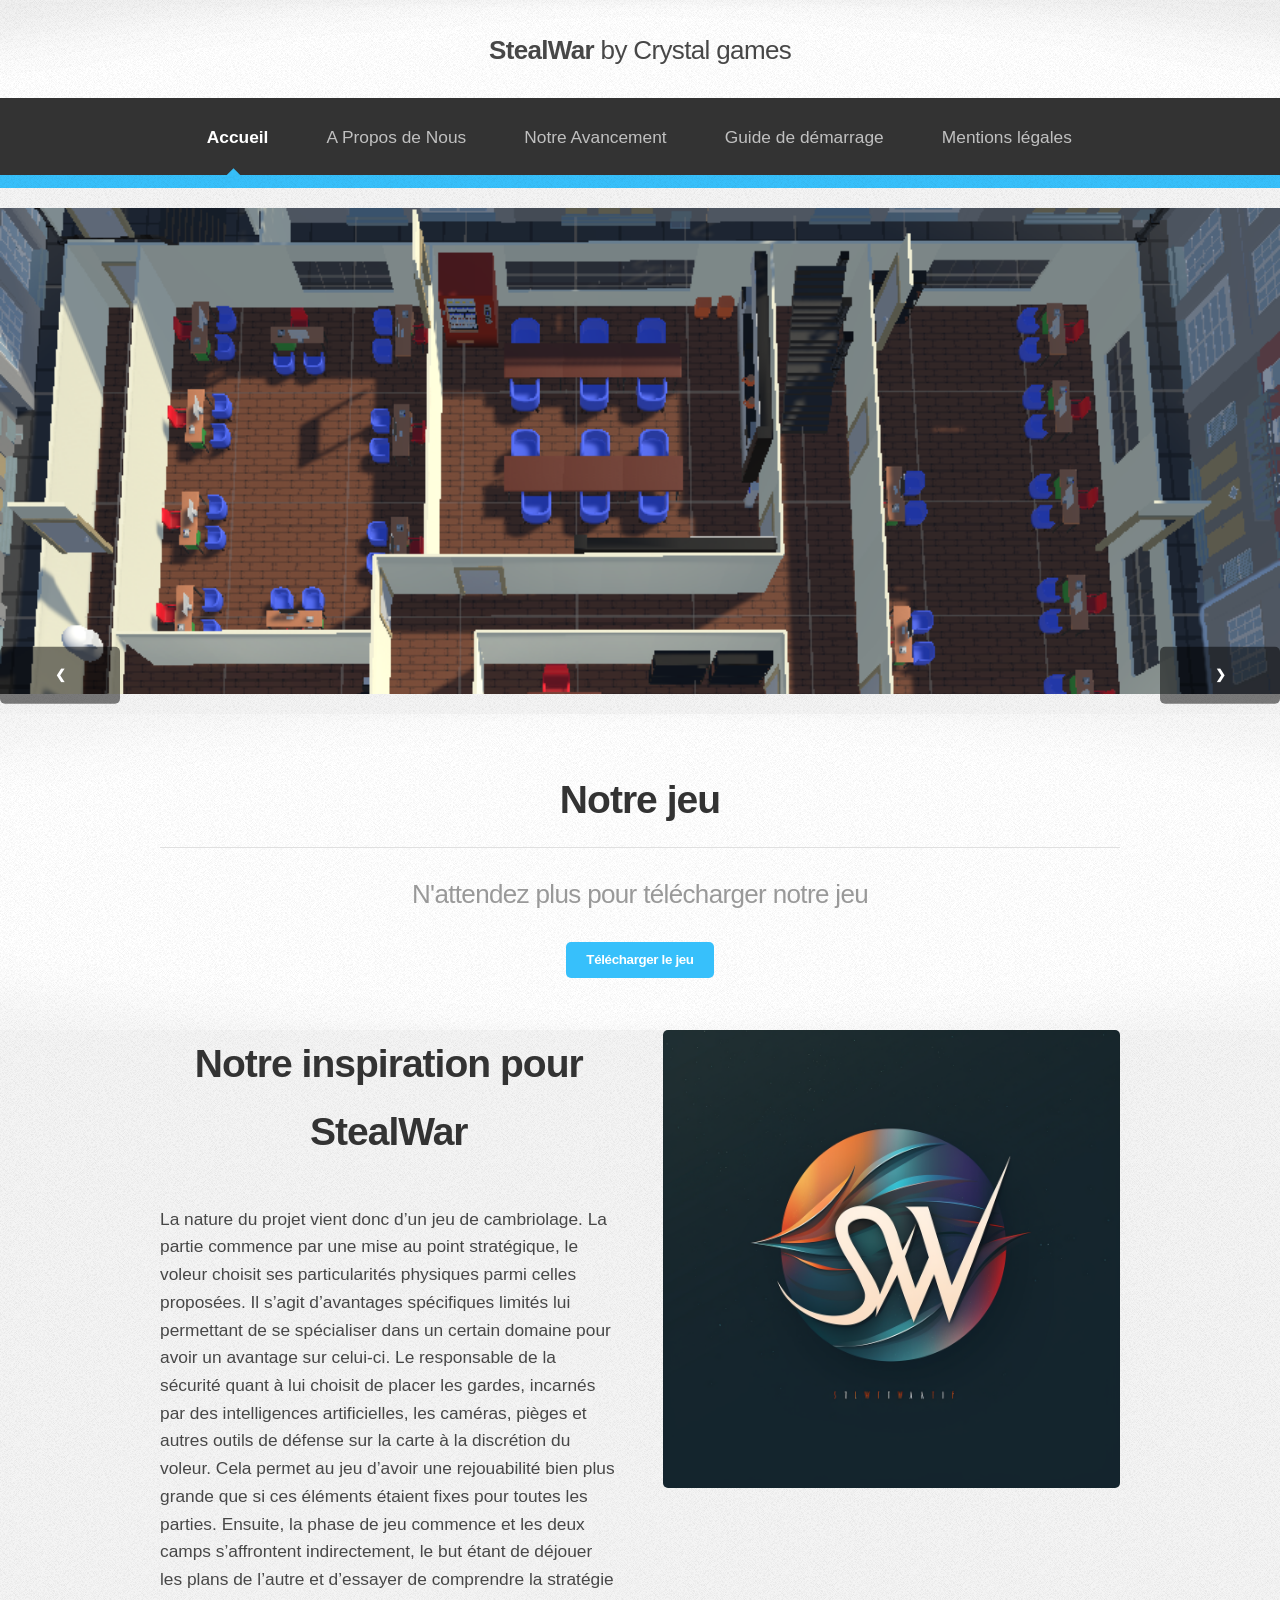
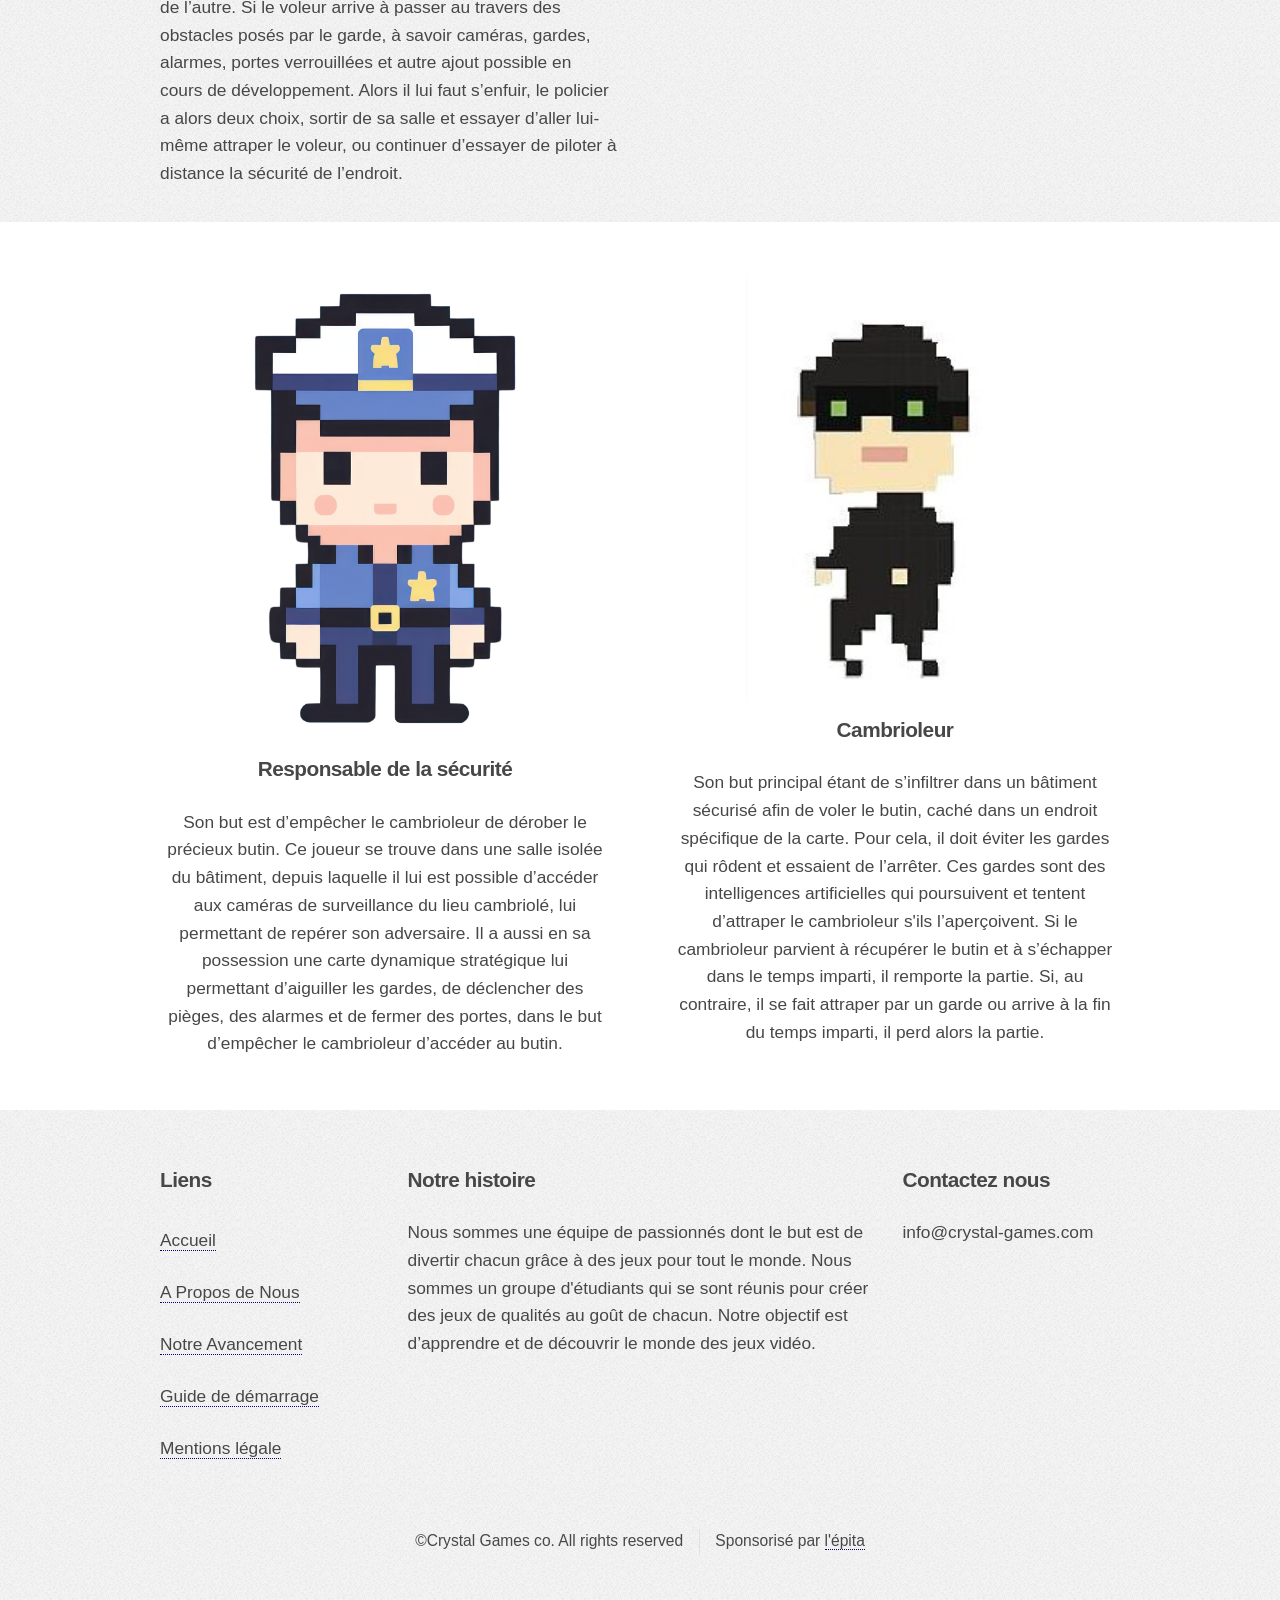
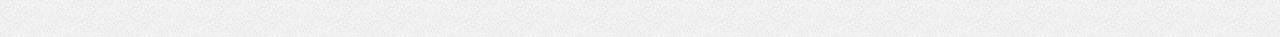
==== commit 8cce801f: "Update index.html" ====
--- a/Site Stealwar/Site Stealwar/index.html
+++ b/Site Stealwar/Site Stealwar/index.html
@@ -1,185 +1,185 @@
 <!DOCTYPE HTML>
 
 <html>
-	<head>
-		<title>Crystal Games</title>
-		<meta charset="utf-8" />
-		<meta name="viewport" content="width=device-width, initial-scale=1, user-scalable=no" />
-		<link rel="icon" type="images/logo.png" href=" images/logo.png">
-		<link rel="stylesheet" href="assets/css/main.css" />
-		<style>
-			img {
-				width: 300px; /* Définissez la largeur de l'image */
-				height: auto; /* Laissez la hauteur automatique pour conserver les proportions */
-			}
-		</style>
-	</head>
-	<body class="is-preload">
-		<div id="page-wrapper">
+<head>
+	<title>Crystal Games</title>
+	<meta charset="utf-8" />
+	<meta name="viewport" content="width=device-width, initial-scale=1, user-scalable=no" />
+	<link rel="icon" type="images/logo.png" href=" images/logo.png">
+	<link rel="stylesheet" href="assets/css/main.css" />
+	<style>
+		img {
+			width: 300px; /* Définissez la largeur de l'image */
+			height: auto; /* Laissez la hauteur automatique pour conserver les proportions */
+		}
+	</style>
+</head>
+<body class="is-preload">
+<div id="page-wrapper">
 
-			<!-- Header -->
-				<div id="header">
+	<!-- Header -->
+	<div id="header">
 
-					<!-- Logo -->
-						<h1><a href="index.html" id="logo">StealWar <em> by Crystal games</em></a></h1>
+		<!-- Logo -->
+		<h1><a href="index.html" id="logo">StealWar <em> by Crystal games</em></a></h1>
 
-					<!-- Nav -->
-						<nav id="nav">
-							<ul>
-								<li class="current"><a href="index.html">Acceuil</a></li>
-								<li><a href="ProposDeNous.html">A Propos de Nous</a></li>
-								<li><a href="Avancement.html">Notre Avancement</a></li>
-								<li><a href="Reference.html">Guide de démarrage</a></li>
-								<li><a href="no-sidebar.html">Mentions légale</a></li>
-							</ul>
-						</nav>
+		<!-- Nav -->
+		<nav id="nav">
+			<ul>
+				<li class="current"><a href="index.html">Accueil</a></li>
+				<li><a href="ProposDeNous.html">A Propos de Nous</a></li>
+				<li><a href="Avancement.html">Notre Avancement</a></li>
+				<li><a href="Reference.html">Guide de démarrage</a></li>
+				<li><a href="no-sidebar.html">Mentions légales</a></li>
+			</ul>
+		</nav>
 
+	</div>
+
+	<!-- Banner-->
+
+	<div class="carousel">
+		<div class="carousel-inner">
+			<img class="carousel-item" src="images/image4.png" alt="Image 1">
+			<img class="carousel-item" src="images/image2.png" alt="Image 2">
+			<img class="carousel-item" src="images/banner.JPG" alt="Image 3">
+			<img class="carousel-item" src="images/image.png" alt="Image 4">
+		</div>
+		<button class="prev" onclick="prevSlide()">❮</button>
+		<button class="next" onclick="nextSlide()">❯</button>
+	</div>
+
+	<script>
+		let currentIndex = 0;
+
+		function nextSlide() {
+			const carousel = document.querySelector('.carousel-inner');
+			const numSlides = carousel.children.length;
+			currentIndex = (currentIndex + 1) % numSlides;
+			carousel.style.transform = `translateX(${-currentIndex * 100}%)`;
+		}
+
+		function prevSlide() {
+			const carousel = document.querySelector('.carousel-inner');
+			const numSlides = carousel.children.length;
+			currentIndex = (currentIndex - 1 + numSlides) % numSlides;
+			carousel.style.transform = `translateX(${-currentIndex * 100}%)`;
+		}
+	</script>
+
+	<!-- Gigantic Heading -->
+	<section class="wrapper style2">
+		<div class="container">
+			<header class="major">
+				<h2>Notre jeu</h2>
+				<p>N'attendez plus pour télécharger notre jeu
+				</p>
+				<a href="https://www.mediafire.com/file/53910b0xdrhl4zc/StealWar.zip/file" download>  <!-- Ici faut mettre le chemin de notre fichier  -->
+					<button type="button" title="Télécharger le jeu">
+						<i class="fa fa-download"></i> Télécharger le jeu
+					</button>
+				</a>
+			</header>
+		</div>
+	</section>
+	<section id="one" class="main style1">
+		<div class="container">
+			<div class="row gtr-150">
+				<div class="col-6 col-12-medium">
+					<header class="major">
+						<h2>Notre inspiration pour<br />
+							StealWar</h2>
+					</header>
+					<p>La nature du projet vient donc d’un jeu de cambriolage. La partie commence par une mise au point stratégique, le voleur choisit ses particularités physiques parmi celles proposées. Il s’agit d’avantages spécifiques limités lui permettant de se spécialiser dans un certain domaine pour avoir un avantage sur celui-ci. Le responsable de la sécurité quant à lui choisit de placer les gardes, incarnés par des intelligences artificielles, les caméras, pièges et autres outils de défense sur la carte à la discrétion du voleur. Cela permet au jeu d’avoir une rejouabilité bien plus grande que si ces éléments étaient fixes pour toutes les parties. Ensuite, la phase de jeu commence et les deux camps s’affrontent indirectement, le but étant de déjouer les plans de l’autre et d’essayer de comprendre la stratégie de l’autre. Si le voleur arrive à passer au travers des obstacles posés par le garde, à savoir caméras, gardes, alarmes, portes verrouillées et autre ajout possible en cours de développement. Alors il lui faut s’enfuir, le policier a alors deux choix, sortir de sa salle et essayer d’aller lui-même attraper le voleur, ou continuer d’essayer de piloter à distance la sécurité de l’endroit.
+					</p>
 				</div>
-
-			<!-- Banner-->
-
-					<div class="carousel">
-						<div class="carousel-inner">
-							<img class="carousel-item" src="images/image.png" alt="Image 1">
-							<img class="carousel-item" src="images/image2.png" alt="Image 2">
-							<img class="carousel-item" src="images/image3.jpeg" alt="Image 3">
-							<img class="carousel-item" src="images/banner.jpg" alt="Image 4">
-						</div>
-						<button class="prev" onclick="prevSlide()">❮</button>
-						<button class="next" onclick="nextSlide()">❯</button>
-					</div>
-
-					<script>
-						let currentIndex = 0;
-
-						function nextSlide() {
-							const carousel = document.querySelector('.carousel-inner');
-							const numSlides = carousel.children.length;
-							currentIndex = (currentIndex + 1) % numSlides;
-							carousel.style.transform = `translateX(${-currentIndex * 100}%)`;
-						}
-
-						function prevSlide() {
-							const carousel = document.querySelector('.carousel-inner');
-							const numSlides = carousel.children.length;
-							currentIndex = (currentIndex - 1 + numSlides) % numSlides;
-							carousel.style.transform = `translateX(${-currentIndex * 100}%)`;
-						}
-					</script>
-
-			<!-- Gigantic Heading -->
-			<section class="wrapper style2">
-				<div class="container">
-					<header class="major">
-						<h2>Notre jeu</h2>
-						<p>N'attendez plus pour télécharger notre jeu
-						</p>
-						<a href="https://www.mediafire.com/file/53910b0xdrhl4zc/StealWar.zip/file" download>  <!-- Ici faut mettre le chemin de notre fichier  -->
-							<button type="button" title="Télécharger le jeu">
-								<i class="fa fa-download"></i> Télécharger le jeu
-							</button>
-						</a>
-					</header>
-				</div>
-			</section>
-			<section id="one" class="main style1">
-			<div class="container">
-				<div class="row gtr-150">
-					<div class="col-6 col-12-medium">
-						<header class="major">
-							<h2>Notre inspiration pour<br />
-								StealWar</h2>
-						</header>
-						<p>La nature du projet vient donc d’un jeu de cambriolage. La partie commence par une mise au point stratégique, le voleur choisit ses particularités physiques parmi celles proposées. Il s’agit d’avantages spécifiques limités lui permettant de se spécialiser dans un certain domaine pour avoir un avantage sur celui-ci. Le responsable de la sécurité quant à lui choisit de placer les gardes, incarnés par des intelligences artificielles, les caméras, pièges et autres outils de défense sur la carte à la discrétion du voleur. Cela permet au jeu d’avoir une rejouabilité bien plus grande que si ces éléments étaient fixes pour toutes les parties. Ensuite, la phase de jeu commence et les deux camps s’affrontent indirectement, le but étant de déjouer les plans de l’autre et d’essayer de comprendre la stratégie de l’autre. Si le voleur arrive à passer au travers des obstacles posés par le garde, à savoir caméras, gardes, alarmes, portes verrouillées et autre ajout possible en cours de développement. Alors il lui faut s’enfuir, le policier a alors deux choix, sortir de sa salle et essayer d’aller lui-même attraper le voleur, ou continuer d’essayer de piloter à distance la sécurité de l’endroit.
-						</p>
-					</div>
-					<div class="col-6 col-12-medium imp-medium">
-						<span class="image fit"><img src="images/logo1.png" alt="" /></span>
-					</div>
+				<div class="col-6 col-12-medium imp-medium">
+					<span class="image fit"><img src="images/logo1.png" alt="" /></span>
 				</div>
 			</div>
-		</section>
-			<!-- Highlights -->
-				<section class="wrapper style1">
-					<div class="container">
-						<div class="row gtr-200">
+		</div>
+	</section>
+	<!-- Highlights -->
+	<section class="wrapper style1">
+		<div class="container">
+			<div class="row gtr-200">
 
-							<section class="col-6 col-6-narrower">
-								<div class="box highlight">
-									<i><span class="image"><img src="images/cop.png" alt="" /></span></i>
-									<h3>Responsable de la sécurité</h3>
-									<p>Son but est d’empêcher le cambrioleur de dérober le précieux butin. Ce joueur se trouve dans une salle isolée du bâtiment, depuis laquelle il lui est possible d’accéder aux caméras de surveillance du lieu cambriolé, lui permettant de repérer son adversaire. Il a aussi en sa possession une carte dynamique stratégique lui permettant d’aiguiller les gardes, de déclencher des pièges, des alarmes et de fermer des portes, dans le but d’empêcher le cambrioleur d’accéder au butin.</p>
-								</div>
-							</section>
-							<section class="col-6 col-6-narrower">
-								<div class="box highlight">
-									<i><span class="image"><img src="images/robber.jpg" alt="" /></span></i>
-									<h3>Cambrioleur</h3>
-									<p>Son but principal étant de s’infiltrer dans un bâtiment sécurisé afin de voler le butin, caché dans un endroit spécifique de la carte. Pour cela, il doit éviter les gardes qui rôdent et essaient de l’arrêter. Ces gardes sont des intelligences artificielles qui poursuivent et tentent d’attraper le cambrioleur s'ils l’aperçoivent. Si le cambrioleur parvient à récupérer le butin et à s’échapper dans le temps imparti, il remporte la partie. Si, au contraire, il se fait attraper par un garde ou arrive à la fin du temps imparti, il perd alors la partie.</p>
-								</div>
-							</section>
-						</div>
+				<section class="col-6 col-6-narrower">
+					<div class="box highlight">
+						<i><span class="image"><img src="images/cop.png" alt="" /></span></i>
+						<h3>Responsable de la sécurité</h3>
+						<p>Son but est d’empêcher le cambrioleur de dérober le précieux butin. Ce joueur se trouve dans une salle isolée du bâtiment, depuis laquelle il lui est possible d’accéder aux caméras de surveillance du lieu cambriolé, lui permettant de repérer son adversaire. Il a aussi en sa possession une carte dynamique stratégique lui permettant d’aiguiller les gardes, de déclencher des pièges, des alarmes et de fermer des portes, dans le but d’empêcher le cambrioleur d’accéder au butin.</p>
 					</div>
 				</section>
+				<section class="col-6 col-6-narrower">
+					<div class="box highlight">
+						<i><span class="image"><img src="images/robber.jpg" alt="" /></span></i>
+						<h3>Cambrioleur</h3>
+						<p>Son but principal étant de s’infiltrer dans un bâtiment sécurisé afin de voler le butin, caché dans un endroit spécifique de la carte. Pour cela, il doit éviter les gardes qui rôdent et essaient de l’arrêter. Ces gardes sont des intelligences artificielles qui poursuivent et tentent d’attraper le cambrioleur s'ils l’aperçoivent. Si le cambrioleur parvient à récupérer le butin et à s’échapper dans le temps imparti, il remporte la partie. Si, au contraire, il se fait attraper par un garde ou arrive à la fin du temps imparti, il perd alors la partie.</p>
+					</div>
+				</section>
+			</div>
+		</div>
+	</section>
 
 
-			<!-- Footer -->
-				<div id="footer">
-					<div class="container">
-						<div class="row">
-							<section class="col-3 col-6-narrower col-12-mobilep">
-								<h3>Liens</h3>
-								<ul class="links">
-									<li class="current"><a href="index.html">Accueil</a></li>
-									<li><a href="ProposDeNous.html">A Propos de Nous</a></li>
-									<li><a href="Avancement.html">Notre Avancement</a></li>
-									<li><a href="Reference.html">Guide de démarrage</a></li>
-									<li><a href="no-sidebar.html">Mentions légale</a></li>
-								</ul>
-							</section>
-							<section class="col-6 col-12-narrower">
-								<h3>Notre histoire</h3>
-								<div>
-									Nous sommes une équipe de passionnés dont le but est de divertir chacun grâce à des jeux pour tout le monde. Nous sommes un groupe d'étudiants qui se sont réunis pour créer des jeux de qualités au goût de chacun. Notre objectif est d’apprendre et de découvrir le monde des jeux vidéo.
-								</div>
-							</section>
-							<section class="col-3 col-6-narrower col-12-mobilep">
-								<h3>Contactez nous</h3>
-								<div>
-									<p2>info@crystal-games.com</p2>
-								</div>
-								<!-- Icons -->
-								<div>
-								<ul class="icons">
-									<li><a href="#" class="icon brands fa-instagram"><span class="label">Instagram</span></a></li>
-									<li><a href="#" class="icon brands fa-github"><span class="label">GitHub</span></a></li>
-									<li><a href="#" class="icon brands fa-linkedin-in"><span class="label">LinkedIn</span></a></li>
-								</ul>
-								</div>
-							</section>
-						</div>
+	<!-- Footer -->
+	<div id="footer">
+		<div class="container">
+			<div class="row">
+				<section class="col-3 col-6-narrower col-12-mobilep">
+					<h3>Liens</h3>
+					<ul class="links">
+						<li class="current"><a href="index.html">Accueil</a></li>
+						<li><a href="ProposDeNous.html">A Propos de Nous</a></li>
+						<li><a href="Avancement.html">Notre Avancement</a></li>
+						<li><a href="Reference.html">Guide de démarrage</a></li>
+						<li><a href="no-sidebar.html">Mentions légale</a></li>
+					</ul>
+				</section>
+				<section class="col-6 col-12-narrower">
+					<h3>Notre histoire</h3>
+					<div>
+						Nous sommes une équipe de passionnés dont le but est de divertir chacun grâce à des jeux pour tout le monde. Nous sommes un groupe d'étudiants qui se sont réunis pour créer des jeux de qualités au goût de chacun. Notre objectif est d’apprendre et de découvrir le monde des jeux vidéo.
 					</div>
+				</section>
+				<section class="col-3 col-6-narrower col-12-mobilep">
+					<h3>Contactez nous</h3>
+					<div>
+						<p2>info@crystal-games.com</p2>
+					</div>
+					<!-- Icons -->
+					<div>
+						<ul class="icons">
+							<li><a href="#" class="icon brands fa-instagram"><span class="label">Instagram</span></a></li>
+							<li><a href="#" class="icon brands fa-github"><span class="label">GitHub</span></a></li>
+							<li><a href="#" class="icon brands fa-linkedin-in"><span class="label">LinkedIn</span></a></li>
+						</ul>
+					</div>
+				</section>
+			</div>
+		</div>
 
 
 
-					<!-- Copyright -->
-						<div class="copyright">
-							<ul class="menu">
-								<li>&copy;Crystal Games co. All rights reserved</li><li>Sponsorisé par <a href="https://www.epita.fr/">l'épita</a></li>
-							</ul>
-						</div>
-
-				</div>
-
+		<!-- Copyright -->
+		<div class="copyright">
+			<ul class="menu">
+				<li>&copy;Crystal Games co. All rights reserved</li><li>Sponsorisé par <a href="https://www.epita.fr/">l'épita</a></li>
+			</ul>
 		</div>
 
-		<!-- Scripts -->
-			<script src="assets/js/jquery.min.js"></script>
-			<script src="assets/js/jquery.dropotron.min.js"></script>
-			<script src="assets/js/browser.min.js"></script>
-			<script src="assets/js/breakpoints.min.js"></script>
-			<script src="assets/js/util.js"></script>
-			<script src="assets/js/main.js"></script>
+	</div>
 
-	</body>
-</html>+</div>
+
+<!-- Scripts -->
+<script src="assets/js/jquery.min.js"></script>
+<script src="assets/js/jquery.dropotron.min.js"></script>
+<script src="assets/js/browser.min.js"></script>
+<script src="assets/js/breakpoints.min.js"></script>
+<script src="assets/js/util.js"></script>
+<script src="assets/js/main.js"></script>
+
+</body>
+</html>
